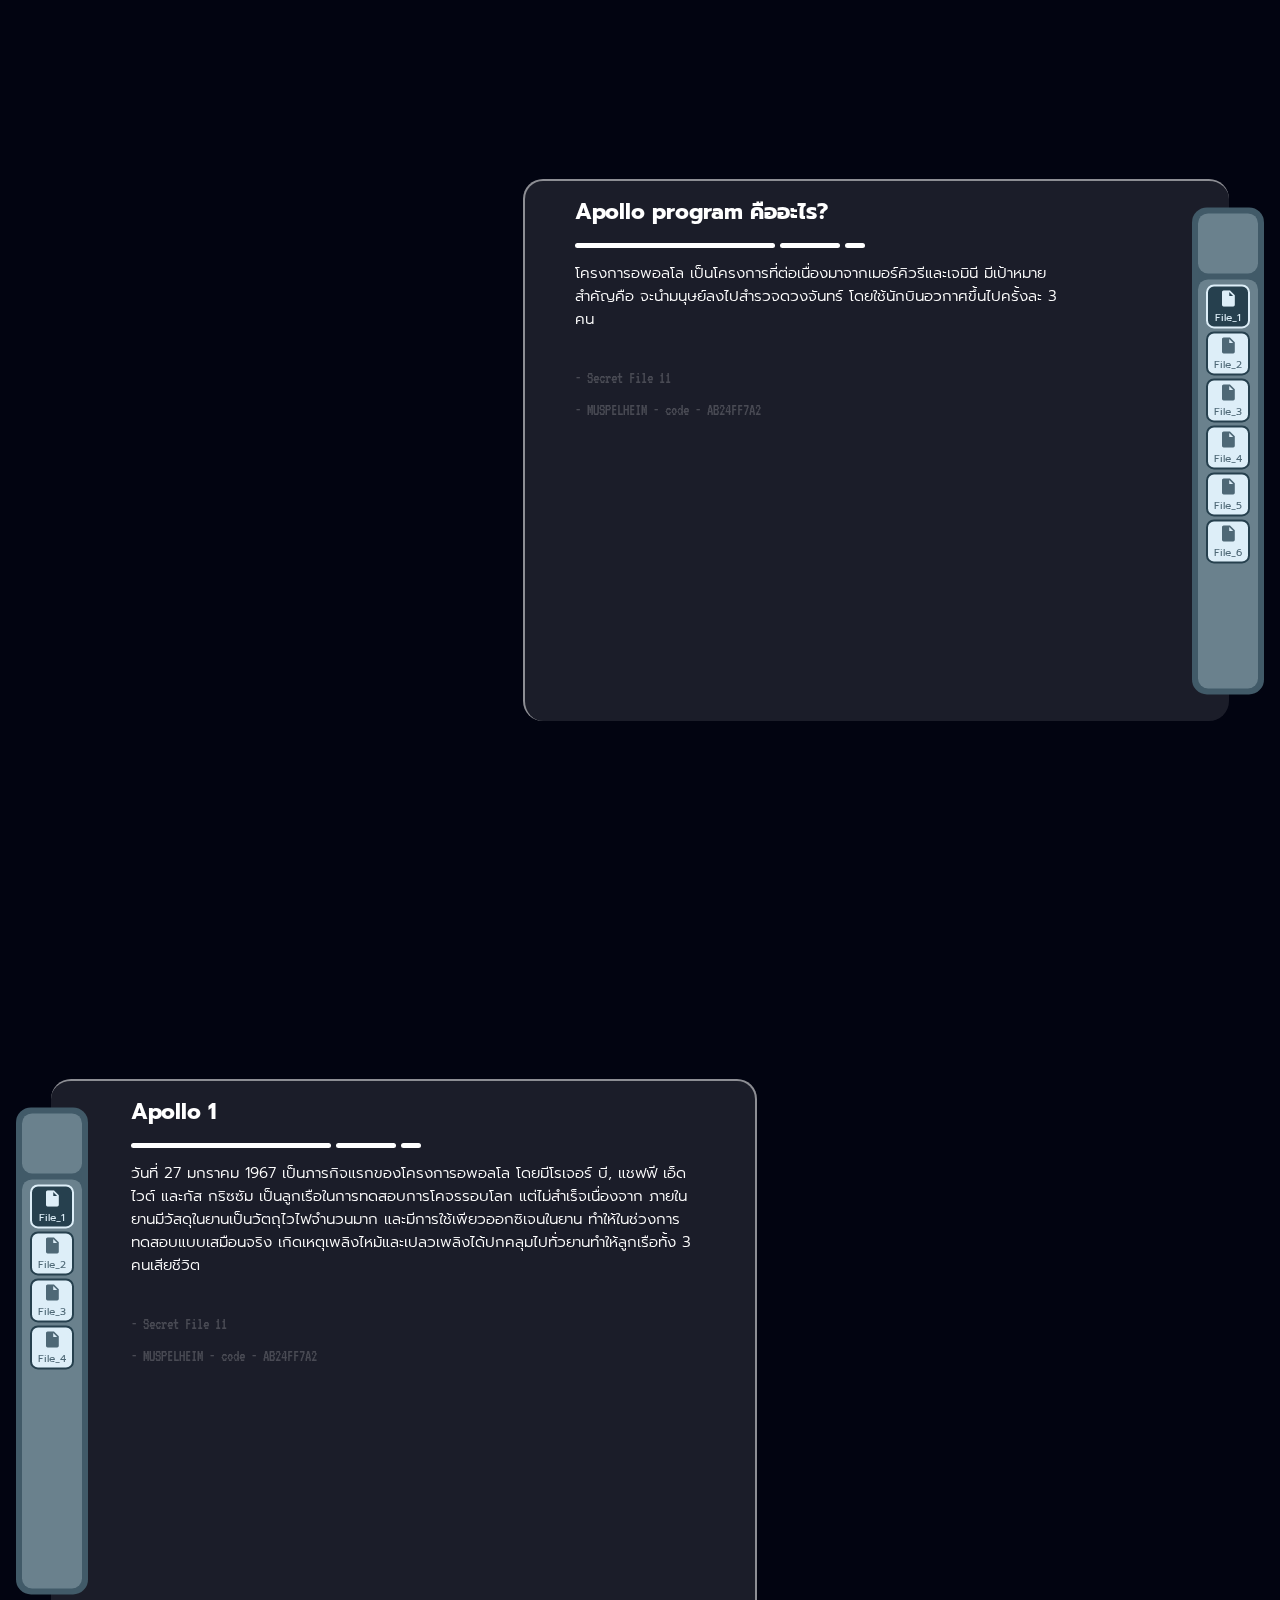
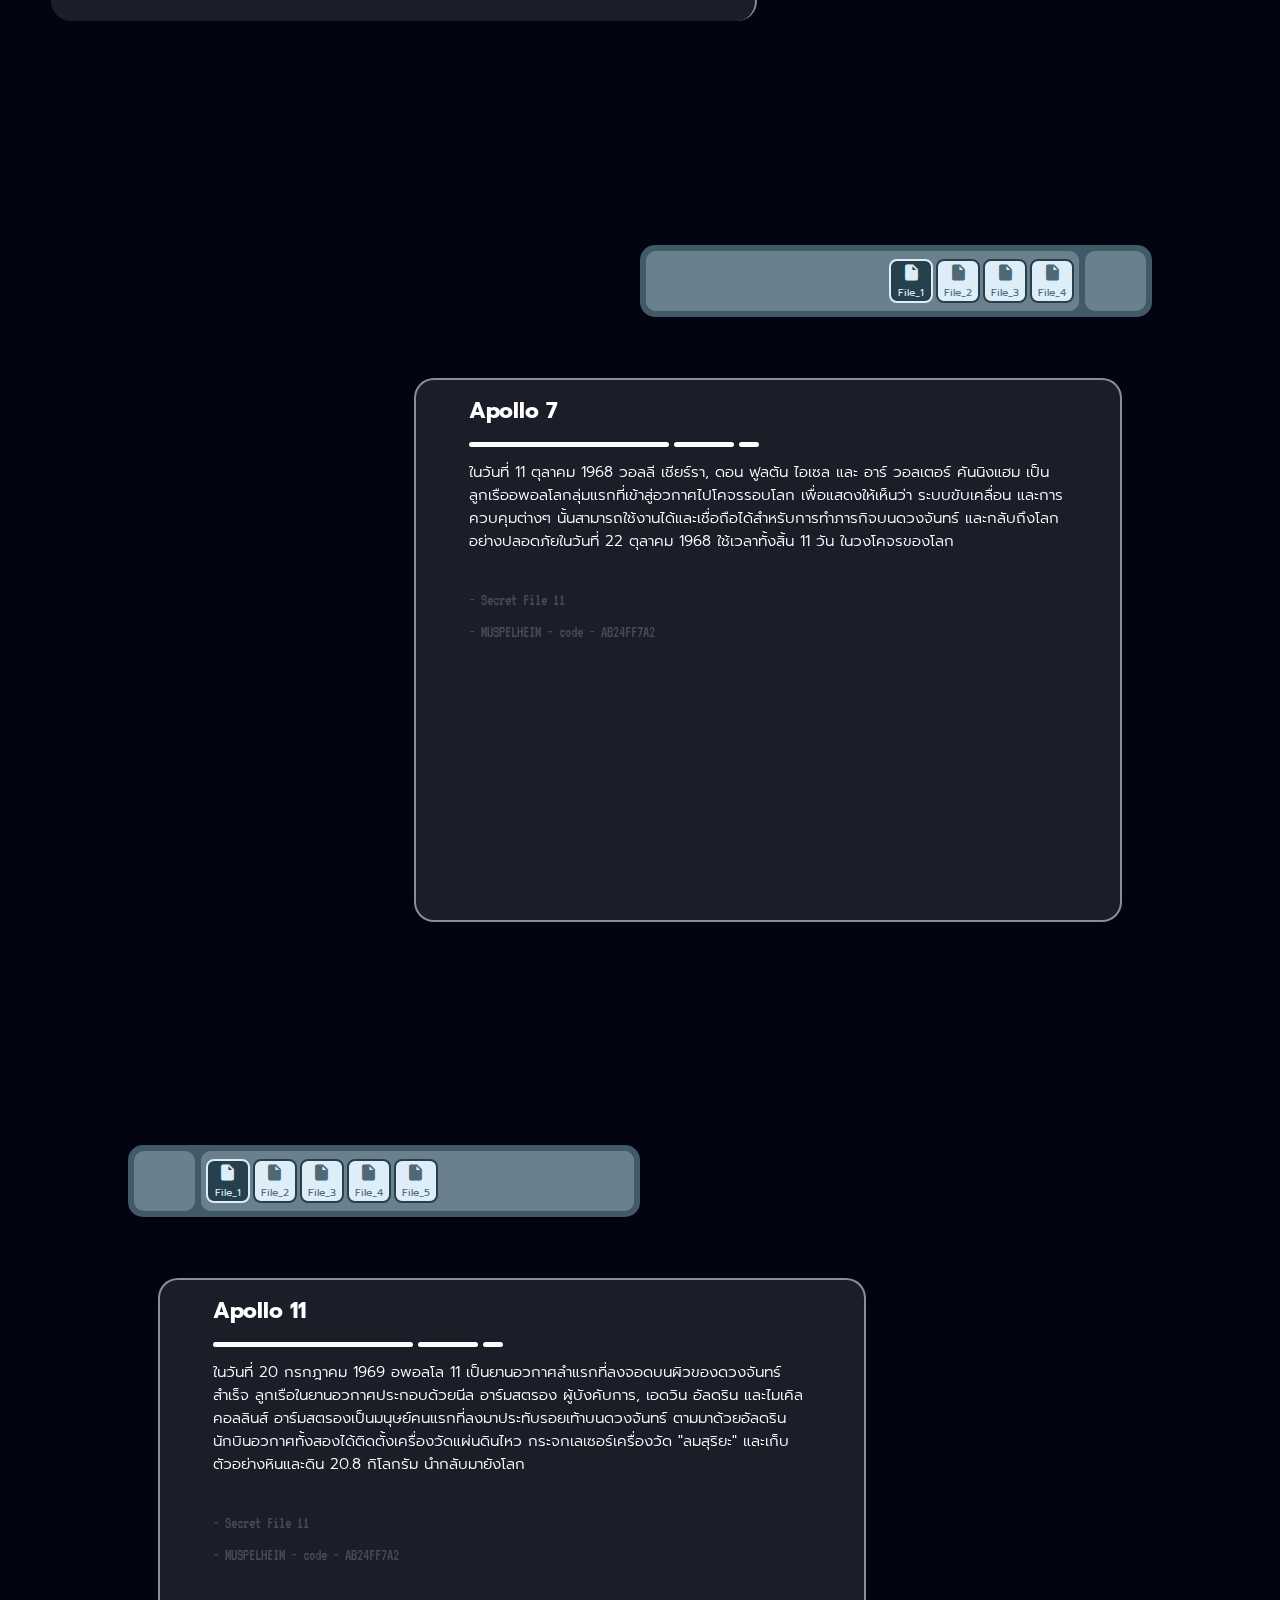
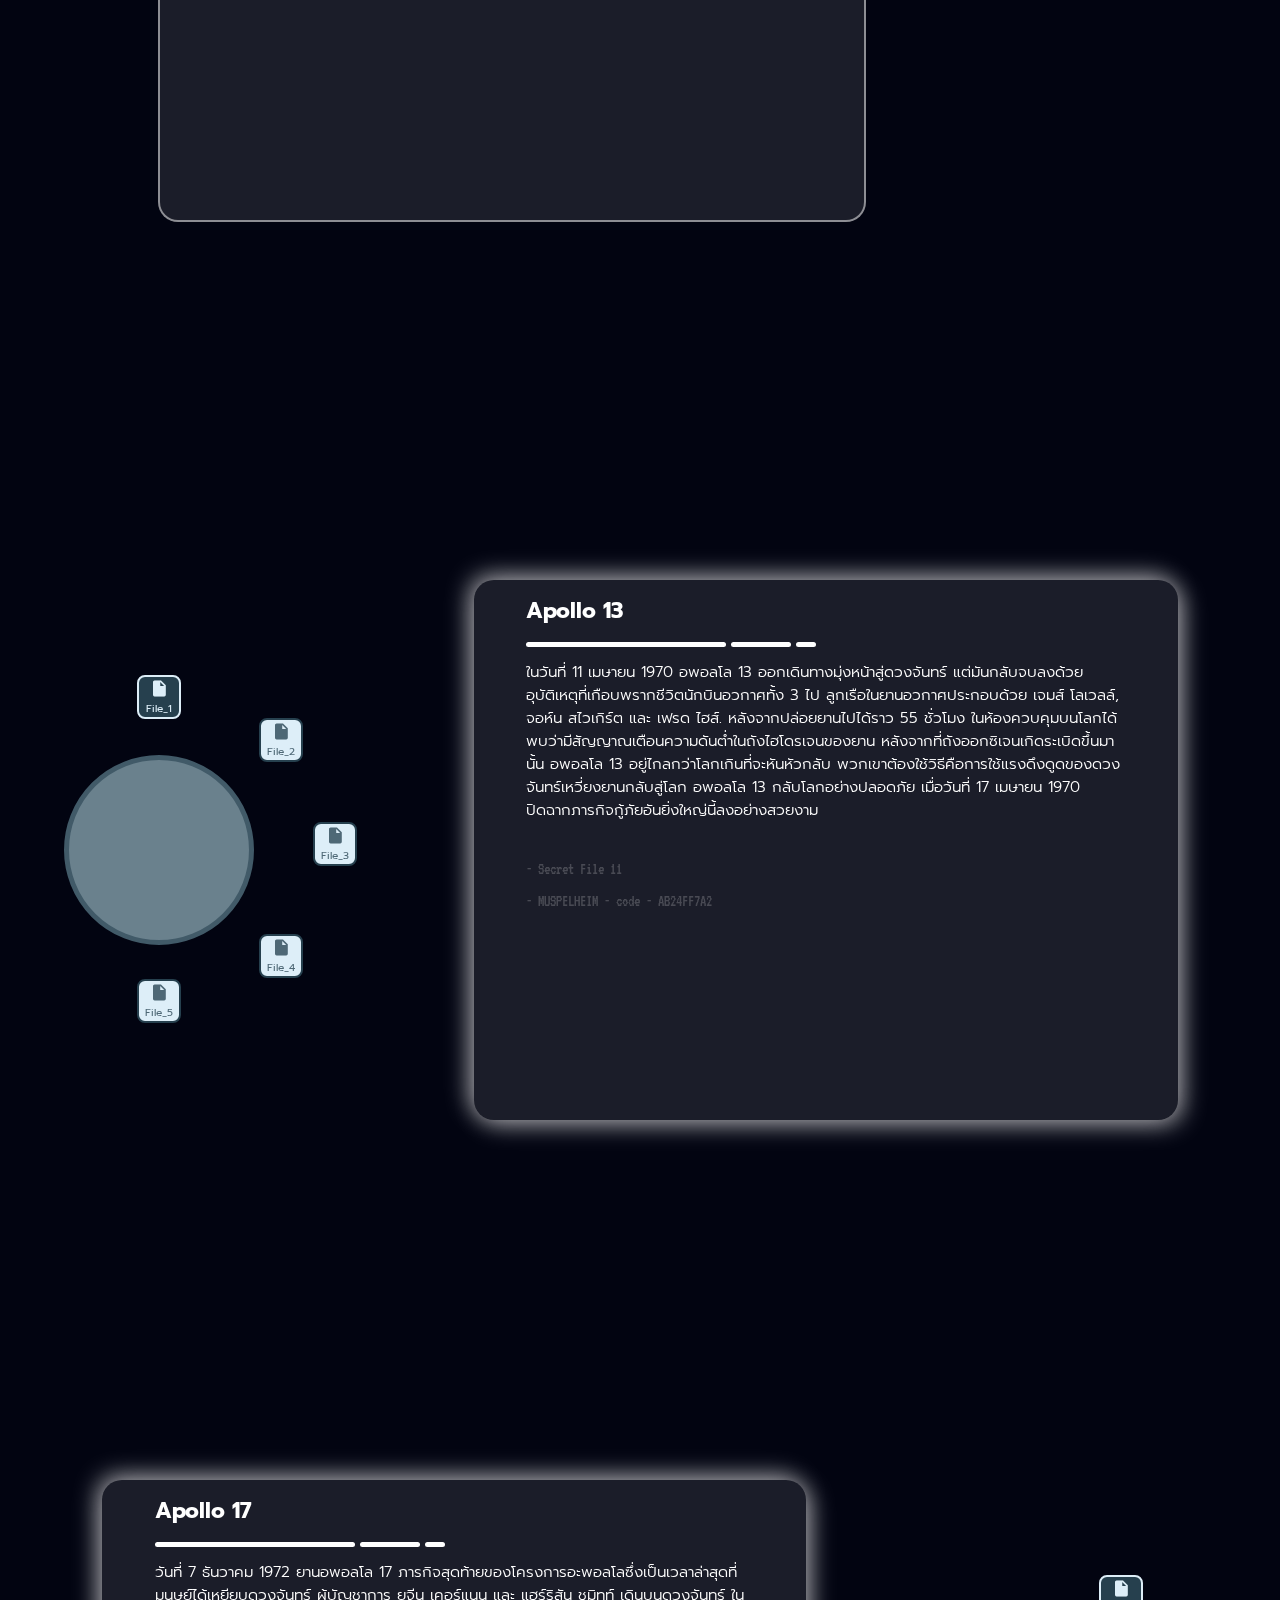
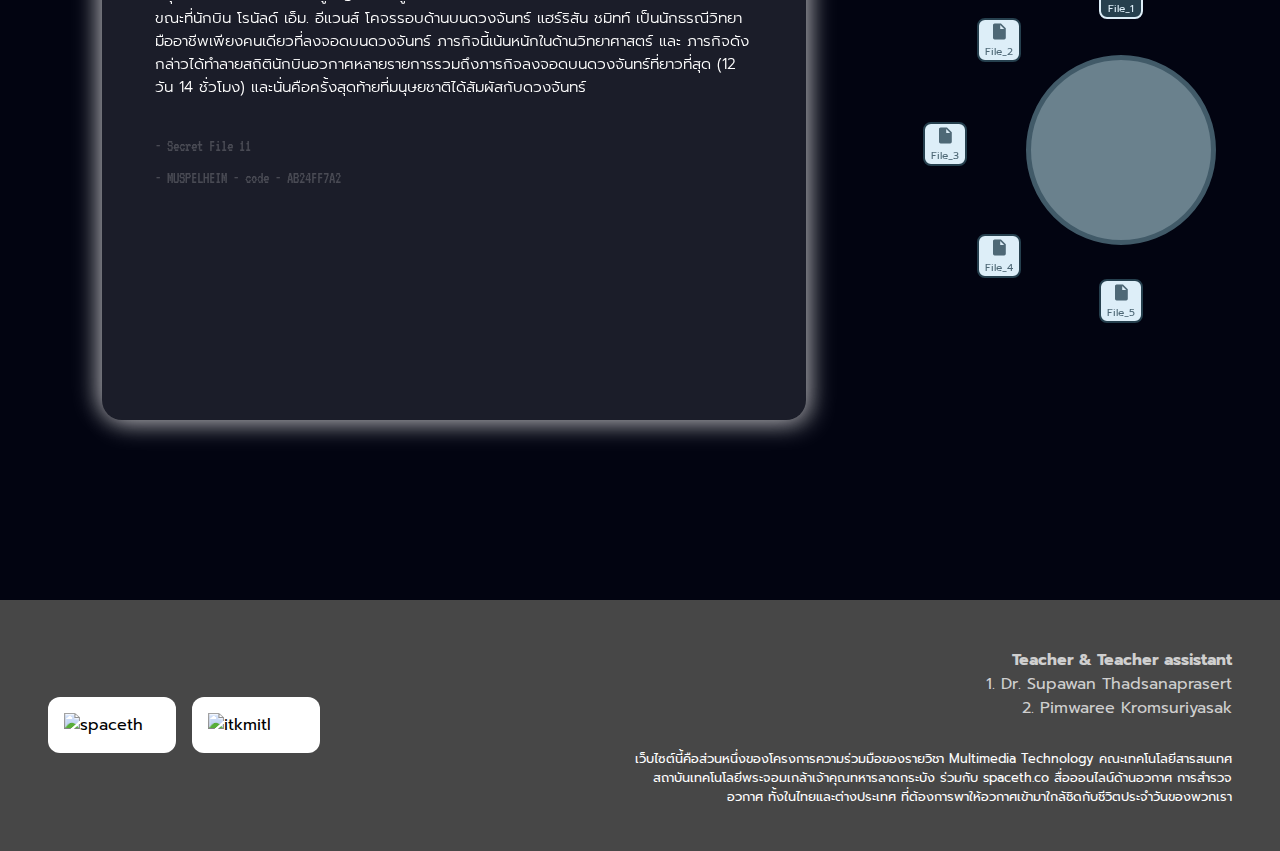
==== Landingfinal.html @ fe41fe2c "final-landing-commit" ====
<!DOCTYPE html>
<html lang="en">

<head>
  <meta charset="UTF-8">
  <meta http-equiv="X-UA-Compatible" content="IE=edge">
  <meta name="viewport" content="width=device-width, initial-scale=1.0">
  <title>Document</title>
  <link href='https://unpkg.com/boxicons@2.1.2/css/boxicons.min.css' rel='stylesheet'>
  <style>
    @import url('https://fonts.googleapis.com/css2?family=Dancing+Script&family=Poppins:wght@400;500;600&family=Prompt:wght@400;500&display=swap');
    @import url('https://fonts.googleapis.com/css2?family=Dancing+Script&family=Poppins:wght@400;500;600&family=Prompt:wght@400;500&family=VT323&display=swap');
    body{
      font-family: 'Prompt', sans-serif;
      margin: 0;
      padding: 0;
      box-sizing: border-box;
    }
    .landing-page{
      background-color: #020411;
      background-image: url('https://cdn.discordapp.com/attachments/440889636403937288/967466157537886338/star-dot.png');
      height: 100vh;
      position: relative;
      overflow: hidden;
      background-position: center;
      background-size: cover;
    }
    .landing-maininfo{
      position: absolute;
      height: 60%;
      width: 55%;
      background-color: rgba(255, 255, 255, .1);
      transform: translateY(-50%);
      border-radius: 20px;
      backdrop-filter: blur(10px);
      z-index: 2;
    }
    .landing-maininfo.design3{
      box-shadow: 5px 5px 25px rgba(255, 255, 255, .5),
      -5px -5px 25px rgba(255, 255, 255, .5);
      top: 50%;
    }
    .landing-maininfo.design3.right{
      left: 8%;
    }
    .landing-maininfo.design3.left{
      right: 8%;
    }
    #landing-page3 .landing-maininfo.right{
      top: 50%;
      left: 60%;
      transform: translate(-50%, -50%)
    }
    #landing-page4 .landing-maininfo.right{
      top: 50%;
      left: 40%;
      transform: translate(-50%, -50%)
    }
    .landing-maininfo-right{
      top: 50%;
      right: 4%;
      border-top: 2px solid rgba(255, 255, 255, .5);
      border-left: 2px solid rgba(255, 255, 255, .5);
    }
    .landing-maininfo-left{
      top: 50%;
      left: 4%;
      border-top: 2px solid rgba(255, 255, 255, .5);
      border-right: 2px solid rgba(255, 255, 255, .5);
    }
    .landing-maininfo.newdesign{
      border: 2px solid rgba(255, 255, 255, .5);;
    }
    .landing-content-container{
      color: #fff;
      position: relative;
      height: 100%;
    }
    #landing-page1 .landing-content-container-page{
      margin-right: 150px;
      margin-left: 50px;
    }
    #landing-page2 .landing-content-container-page{
      margin-right: 50px;
      margin-left: 80px;
    }
    .newdesign .landing-content-container-page, .design3 .landing-content-container-page{
      width: 85%;
      margin: 0 auto;
    }
    .landing-content-container-page{
      display: none;
    }
    .landing-content-container-page.active{
      display: block;
    }
    .landing-content-container-page2 h1, .landing-content-container-page3 h1, .landing-content-container-page4 h1, .landing-content-container-page5 h1, .landing-content-container-page6 h1{
      color: #E78021;
    }
    .landing-content-container-page2 .img1, .landing-content-container-page3 .img1, .landing-content-container-page4 .img1, .landing-content-container-page5 .img1, .landing-content-container-page6 .img1{
      width: 65%;
      height: auto;
      border-radius: 8px;
      border: 2px solid #DDEEF8;
    }
    .landing-content-container h1{
      font-size: 2rem;
    }
    .line-container{
      display: flex;
    }
    .line-container .line1{
      border-radius: 15px;
      margin-right: 5px;
      background-color: #fff;
      width: 200px;
      height: 5px;
    }
    .line-container .line2{
      border-radius: 15px;
      margin-right: 5px;
      background-color: #fff;
      width: 60px;
      height: 5px;
    }
    .line-container .line3{
      border-radius: 15px;
      margin-right: 5px;
      background-color: #fff;
      width: 20px;
      height: 5px;
    }
    .landing-content-container h2{
      font-size: 1rem;
      font-weight: 300;
    }
    .landing-secret{
      opacity: .2;
      margin-top: 40px;
      font-family: 'VT323', monospace;
    }
    .landing-content-button{
      position: absolute;
      display: flex;
      flex-direction: column;
      top: 50%;
      transform: translateY(-50%);
      height: 88%;
      border-radius: 15px;
      width: 60px;
      background: #415A68;
      padding: 6px;
      z-index: 2;
    }
    .landing-content-button-right{
      right: -5%;
    }
    .landing-content-button-left{
      left: -5%;
    }
    .landing-content-button-top{
      width: 100%;
      background-color: #6A818D;
      height: 70px;
      border-radius: 10px;
      margin-bottom: 10%;
      display: flex;
    }
    #page3 .landing-content-button-top{
      width: 7px;
      height: 70px;
    }
    .landing-content-button-buttom{
      width: 100%;
      height: 100%;
      border-radius: 10px;
      background-color: #6A818D;
      display: flex;
      flex-direction: column;
      align-items: center;
      overflow: scroll;
    }
    .landing-design2-but .landing-content-button-buttom{
      overflow: visible;
    }
    .landing-design2-but .landing-content-button-buttom{
      justify-content: flex-end;
    }
    .landing-design2-but .landing-content-button-buttom.left{
      justify-content: flex-start;
    }
    #landing-page3 .landing-content-button-buttom, #landing-page4 .landing-content-button-buttom{
      flex-direction: row;

    }
    .landing-content-button-buttom::-webkit-scrollbar{
      display: none;
    }
    .landing-content-button-buttom-info{
      line-height: 0;
      display: flex;
      align-items: center;
      justify-content: center;
      flex-direction: column;
      margin-top: 3px;
      width: 40px;
      height: 40px;
      background-color: #DDEEF8;
      border-radius: 8px;
      font-size: .65rem;
      color: #4E6876;
      cursor: pointer;
      border: 2px solid #26404E;
      user-select: none;
    }
    .landing-design2-but .landing-content-button-buttom-info{
      margin-top: 0;
      margin-right: 3px;
    }
    .landing-content-button-buttom-info.active{
      background-color: #26404E;
      color: #DDEEF8;
      border: 2px solid #DDEEF8;
    }
    .landing-content-button-buttom-info1{
      margin-top: 5px;
    }
    #landing-page3 .landing-design2-but .landing-content-button-buttom-info4{
      margin-top: 0;
      margin-right: 5px;
    }
    .landing-design2-but .landing-content-button-buttom-info1{
      margin-top: 0;
      margin-left: 5px;
    }
    .landing-content-button-buttom-info i{
      font-size: 1.2rem;
      margin-top: .3rem;
    }
    .landing-content-button-top-info{
      display: flex;
      align-items: center;
      justify-content: center;
    }
    .landing-content-button-top-info img{
      width: 100%;
      height: auto;
    }
    .landing-design2-butcon{
      display: flex;
      position: absolute;
      top: 5%;
      background-color: #415A68;
      padding: 6px;
      width: 500px;
      height: 60px;
      border-radius: 15px;
      z-index: 2;
    }
    .landing-design2-butcon.right{
      right: 10%;
    }
    .landing-design2-butcon.left{
      left: 10%;
    }
    .landing-design2-but{
      background-color: #6A818D;
      border-radius: 10px;
      width: 100%;
      height: 100%;
    }
    .landing-design2-but-logo{
      background-color: #6A818D;
      margin-left: 6px;
      width: 70px;
      height: 100%;
      border-radius: 10px;
    }
    .landing-design2-but-logo.left{
      margin-left: 0;
      margin-right: 6px;
    }
    .landing-design2-but-logo{
      display: flex;
      align-items: center;
      justify-content: center;
    }
    .landing-design2-but-logo img{
      width: 100%;
    }
    .design3 .landing-butcon{
      background-color: #6A818D;
      width: 180px;
      height: 180px;
      position: absolute;
      border-radius: 50%;
      border: 5px solid #415A68;
      top: 50%;
      transform: translateY(-50%);
      z-index: 2;
    }
    .design3.right .landing-butcon{
      right: 5%;
    }
    .design3.left .landing-butcon{
      left: 5%;
    }
    .landing-butcon img{
      width: 100%;
    }
    .landing-butcon .relative{
      position: relative;
      display: flex;
      align-items: center;
      justify-content: center;
      width: 100%;
      height: 100%;
    }
    .design3 .landing-content-button-buttom-info{
      position: absolute;
    }
    .design3.right .landing-content-button-buttom-info1{
      top: -50%;
      left: 50%;
      transform: translateX(-50%);
    }
    .design3.left .landing-content-button-buttom-info1{
      top: -50%;
      left: 50%;
      transform: translateX(-50%);
    }
    .design3.right .landing-content-button-buttom-info2{
      top: -25%;
      left: -30%;
    }
    .design3.left .landing-content-button-buttom-info2{
      top: -25%;
      right: -30%;
    }
    .design3.right .landing-content-button-buttom-info3{
      top: 45%;
      left: -60%;
      transform: translateY(-50%);
    }
    .design3.left .landing-content-button-buttom-info3{
      top: 45%;
      right: -60%;
      transform: translateY(-50%);
    }
    .design3.right .landing-content-button-buttom-info4{
      top: 95%;
      left: -30%;
    }
    .design3.left .landing-content-button-buttom-info4{
      top: 95%;
      right: -30%;
    }
    .design3.right .landing-content-button-buttom-info5{
      top: 120%;
      left: 50%;
      transform: translateX(-50%);
    }
    .design3.left .landing-content-button-buttom-info5{
      top: 120%;
      left: 50%;
      transform: translateX(-50%);
    }
    #landing #rocket {
      position: fixed;
      display: flex;
      justify-content: center;
      align-items: center;
      width: 100vw;
      height: 100vh;
      z-index: 1;
    }
    #landing #rocket img {
      --width: 20%;
      position: absolute;
      width: var(--width);
      object-fit: contain;
      transform: rotateZ(135deg);
      left: 10%;
    }
    #landing .landing-container .img{
      position: absolute;
    }
    #landing .earth1{
      width: 25%;
      bottom: 5%;
      right: -1%;
    }
    #landing .sun1{
      width: 25%;
      top: 5%;
      left: 5%;
    }
    #landing .orange1{
      bottom: -2%;
      right: 0;
      width: 20%;
    }
    #landing .orange2{
      width: 30%;
      left: -10%;
    }
    #landing .green1{
      width: 30%;
      bottom: 12%;
      left: -15%;
    }
    #landing .green2{
      width: 40%;
      bottom: 10%;
      right: -5%;
      z-index: 2;
    }
    #landing .purple1{
      width: 25%;
      top: 52%;
      left: 47%;
    }
    #landing .purple2{
      width: 35%;
      bottom: 5%;
      left: -10%;
    }
    #landing .red1{
      width: 50%;
      left: -5%;
    }
    #landing .starty1{
      width: 5%;
      bottom: 3%;
      right: 1%;
    }
    #landing .starty2{
      width: 8%;
      top: 13%;
      right: 15%;
    }
    #landing .starty3{
      width: 5%;
      bottom: 2%;
      left: 10%;
    }
    #landing .starty4{
      width: 7%;
      bottom: 4%;
      left: 40%;
    }
    #landing .startr1{
      width: 10%;
      bottom: 2%;
      right: 1%;
    }
    #landing .startr2{
      width: 10%;
      top: 5%;
      left: 20%;
    }

    #landing .moon1{
      width: 25%;
      bottom: 3%;
      right: 2%;
    }
    @media only screen and (max-width: 1440px){
      .landing-content-container h1{
        font-size: 1.35rem;
      }
      .landing-content-container h2{
        font-size: .95rem;
      }
    }

    .footer{
      padding: 2em 3em;
      background-color: #474747;
      display:flex;
      justify-content: space-between;
      align-items: center;
      position:relative;
      z-index: 100;
    }

    .footer div:nth-child(1){
      display:flex;
      align-items: center;
    }

    .footer div:nth-child(2){
      color:white;
      width:100%;
      margin:0 0 0 2em;
      display:flex;
      flex-direction:column;
      align-items: end;
    }

    .footer div:nth-child(1) img{
      border-radius: 12px;
    }

    .footer div:nth-child(1) img[alt="spaceth"]{
      width:6em;
      padding:1em;
      background-color:white;
    }

    .footer div:nth-child(1) img[alt="itkmitl"]{
      width:6em;
      margin:0 0 0 1em;
      background-color:white;
      padding:1em;

    }

    .footer div:nth-child(2) p:nth-child(1){
      color:rgb(207, 207, 207);
      text-align: right;
    }

    .footer div:nth-child(2) p:nth-child(2){
      max-width:600px;
      font-size: 0.8em;
      text-align: right;
    }

  </style>
</head>

<body onscroll="rotateRocket()" id="landing">
  <div id="rocket">
    <img id="rkImg" src="https://cdn.discordapp.com/attachments/872285420862459946/967418032152522802/unknown.png" alt="">
  </div>
  <div class="landing-container">
    <section class="landing-page" id="landing-page1">

      <img class="img sun1" src="https://media.discordapp.net/attachments/440889636403937288/967469910248800366/moon1.png?width=679&height=670" alt="">
      <img class="img orange1" src="https://cdn.discordapp.com/attachments/440889636403937288/967461358310416524/orange.png" alt="">
      <img class="img green1" src="https://cdn.discordapp.com/attachments/440889636403937288/967464431678292008/green.png" alt="">
      <div class="landing-maininfo landing-maininfo-right">
        <div class="landing-content-container">
          <div class="landing-content-container-page landing-content-container-page1 active">
            <h1>Apollo program คืออะไร?</h1>
            <div class="line-container">
            <div class="line1"></div>
            <div class="line2"></div>
            <div class="line3"></div>
            </div>
            <h2>โครงการอพอลโล เป็นโครงการที่ต่อเนื่องมาจากเมอร์คิวรีและเจมินี มีเป้าหมายสำคัญคือ จะนำมนุษย์ลงไปสำรวจดวงจันทร์ โดยใช้นักบินอวกาศขึ้นไปครั้งละ 3 คน
            </h2>
            <div class="landing-secret">
              <p>
                - Secret File 11
              </p>
              <p>- MUSPELHEIM - code - AB24FF7A2</p>
            </div>
          </div>

          <div class="landing-content-container-page landing-content-container-page2">
            <h1>1. lift off (S-IC)</h1>
            <div class="line-container">
              <div class="line1"></div>
              <div class="line2"></div>
              <div class="line3"></div>
            </div>
            <h2>ขั้นตอนที่หนึ่ง - เครื่องยนต์เผาผลาญเชื้อเพลิงน้ำมันเพื่อให้ลอยสู่กลางอากาศ
            </h2>
            
          </div>

          <div class="landing-content-container-page landing-content-container-page3">
            <h1>2. Second stage (S-II)</h1>
            <div class="line-container">
              <div class="line1"></div>
              <div class="line2"></div>
              <div class="line3"></div>
            </div>
            <h2>ขั้นตอนที่สอง - ปล่อยเครื่องยนต์ส่วนแรกออกเพื่อส่ง Apollo ผ่านขึ้นไปเหนือชั้นบรรยากาศ
            </h2>
            
          </div>

          <div class="landing-content-container-page landing-content-container-page4">
            <h1>3. Beyond Earth (S-IVB)</h1>
            <div class="line-container">
              <div class="line1"></div>
              <div class="line2"></div>
              <div class="line3"></div>
            </div>
            <h2>ขั้นตอนที่สาม - ขับยานอวกาศออกจากโลกไปยังดวงจันทร์
            </h2>
            
          </div>

          <div class="landing-content-container-page landing-content-container-page5">
            <h1>4. Apollo</h1>
            <div class="line-container">
              <div class="line1"></div>
              <div class="line2"></div>
              <div class="line3"></div>
            </div>
            <h2>นักบินอวกาศทั้งสามนั่งในห้องบังคับการ ซึ่งประกอบด้วยเครื่องยนต์ ถังเชื้อเพลิง และเซลล์เชื้อเพลิง
            </h2>
            
          </div>

          <div class="landing-content-container-page landing-content-container-page6">
            <h1>5.The Lunar Module</h1>
            <div class="line-container">
              <div class="line1"></div>
              <div class="line2"></div>
              <div class="line3"></div>
            </div>
            <h2>ยานสำหรับลงจอดบนดวงจันทร์ติดกับ Apollo
            </h2>
            
          </div>

        </div>
        <div class="landing-content-button landing-content-button-right">
          <div class="landing-content-button-top">
            <div class="landing-content-button-top-info">
              <img src="https://cdn.discordapp.com/attachments/900936803484315659/967089882591821874/0e2a2d53951f3b42.png" alt="">
            </div>
          </div>

          <div class="landing-content-button-buttom">
            <div class="landing-content-button-buttom-info active landing-content-button-buttom-info1">
              <i class='bx bxs-file-blank'></i>
              <p>File_1</p>
            </div>
            <div class="landing-content-button-buttom-info landing-content-button-buttom-info2">
              <i class='bx bxs-file-blank'></i>
              <p>File_2</p>
            </div>
            <div class="landing-content-button-buttom-info landing-content-button-buttom-info3">
              <i class='bx bxs-file-blank' ></i>
              <p>File_3</p>
            </div>
            <div class="landing-content-button-buttom-info landing-content-button-buttom-info4">
              <i class='bx bxs-file-blank' ></i>
              <p>File_4</p>
            </div>
            <div class="landing-content-button-buttom-info landing-content-button-buttom-info5">
              <i class='bx bxs-file-blank' ></i>
              <p>File_5</p>
            </div>
            <div class="landing-content-button-buttom-info landing-content-button-buttom-info6">
              <i class='bx bxs-file-blank' ></i>
              <p>File_6</p>
            </div>
          </div>
        </div>
      </div>
    </section>
    <section class="landing-page" id="landing-page2">
      <img class="img purple1" src="https://cdn.discordapp.com/attachments/440889636403937288/967469826501115924/purple.png" alt="">
      <div class="landing-maininfo landing-maininfo-left">
        <div class="landing-content-container">
          <div class="landing-content-container-page landing-content-container-page1 active">
            <h1>Apollo 1</h1>
            <div class="line-container">
            <div class="line1"></div>
            <div class="line2"></div>
            <div class="line3"></div>
            </div>
            <h2>วันที่ 27 มกราคม 1967 เป็นภารกิจแรกของโครงการอพอลโล โดยมีโรเจอร์ บี, แชฟฟี เอ็ด ไวต์ และกัส กริซซัม เป็นลูกเรือในการทดสอบการโคจรรอบโลก แต่ไม่สำเร็จเนื่องจาก ภายในยานมีวัสดุในยานเป็นวัตถุไวไฟจำนวนมาก และมีการใช้เพียวออกซิเจนในยาน ทำให้ในช่วงการทดสอบแบบเสมือนจริง เกิดเหตุเพลิงไหม้และเปลวเพลิงได้ปกคลุมไปทั่วยานทำให้ลูกเรือทั้ง 3 คนเสียชีวิต
            </h2>
            <div class="landing-secret">
              <p>
                - Secret File 11
              </p>
              <p>- MUSPELHEIM - code - AB24FF7A2</p>
            </div>
          </div>

          <div class="landing-content-container-page landing-content-container-page2">
            <h1>กลิ่นเปรี้ยวในยาน</h1>
            <div class="line-container">
              <div class="line1"></div>
              <div class="line2"></div>
              <div class="line3"></div>
            </div>
            <h2>กลิ่นเปรี้ยวในยาน 
              ในวันทดสอบพลังงานภายในยานหลังทำการเชื่อมต่อกับหัวจ่ายออกซิเจน มีการพบว่ามีกลิ่นแปลกๆ เกิดขึ้นจนต้องเก็บตัวอย่างไปตรวจสอบ แต่ก็ไม่พบที่มาของกลิ่นและจากการหารือกันก็ตัดสินใจทดสอบต่อไป แม้จะไม่ทราบที่มาของกลิ่นก็ตาม ซึ่งภายหลังได้พบว่ากลิ่นนั้นไม่ได้ส่งผลต่อการทดสอบพลังงาน
            </h2>
            <!-- <img class="img1" src="https://cdn.discordapp.com/attachments/871763361719808060/966317233640980540/unknown.png" alt=""> -->
          </div>

          <div class="landing-content-container-page landing-content-container-page3">
            <h1>การสื่อสารที่ผิดพลาดในยาน</h1>
            <div class="line-container">
              <div class="line1"></div>
              <div class="line2"></div>
              <div class="line3"></div>
            </div>
            <h2>เกิดปัญหาในการสื่อสารทำให้ขาดการติดต่อระหว่างผู้บังคับบัญชากริสซัมและห้องควบคุม
            </h2>
            <!-- <img class="img1" src="https://cdn.discordapp.com/attachments/871763361719808060/966322040195911680/unknown.png" alt=""> -->
          </div>

          <div class="landing-content-container-page landing-content-container-page4">
            <h1>การกู้ภัยลูกเรือจากเหตุเพลิงไหม้</h1>
            <div class="line-container">
              <div class="line1"></div>
              <div class="line2"></div>
              <div class="line3"></div>
            </div>
            <h2>ในแผนการกู้ภัยฉุกเฉินที่ทาง NASA วางไว้ พวกเขาต้องใช้เวลาเพียง 90 วินาทีในการกู้แต่ในการปฏิบัติจริง ๆ พวกเขาต้องใช้เวลาถึง 13 นาที เนื่องจากทีมกู้ภัยและทีมดับเพลิงต้องใช้เวลาในการเดินทางนานถึง 8 นาที และเวลาในการกู้อีก 5 นาที ส่งผลให้ลูกเรือทั้งสามเสียชีวิตลง
            </h2>
            <!-- <img class="img1" src="https://cdn.discordapp.com/attachments/871763361719808060/966973794281455656/unknown.png" alt=""> -->
          </div>

          <div class="landing-content-container-page landing-content-container-page5">
            <h1>4. Apollo</h1>
            <div class="line-container">
              <div class="line1"></div>
              <div class="line2"></div>
              <div class="line3"></div>
            </div>
            <h2>นักบินอวกาศทั้งสามนั่งในห้องบังคับการ ซึ่งประกอบด้วยเครื่องยนต์ ถังเชื้อเพลิง และเซลล์เชื้อเพลิง
            </h2>
            <img class="img1" src="https://cdn.discordapp.com/attachments/871763361719808060/966978740410286090/unknown.png" alt="">
          </div>

          <div class="landing-content-container-page landing-content-container-page6">
            <h1>5.The Lunar Module</h1>
            <div class="line-container">
              <div class="line1"></div>
              <div class="line2"></div>
              <div class="line3"></div>
            </div>
            <h2>ยานสำหรับลงจอดบนดวงจันทร์ติดกับ Apollo
            </h2>
            <img class="img1" src="https://cdn.discordapp.com/attachments/871763361719808060/966980163738943518/unknown.png" alt="">
          </div>

        </div>
        <div class="landing-content-button landing-content-button-left">
          <div class="landing-content-button-top">
            <div class="landing-content-button-top-info">
              <img src="https://cdn.discordapp.com/attachments/956563259723505664/972094833424494612/apollo1.png" alt="">
            </div>
          </div>

          <div class="landing-content-button-buttom">
            <div class="landing-content-button-buttom-info active landing-content-button-buttom-info1">
              <i class='bx bxs-file-blank'></i>
              <p>File_1</p>
            </div>
            <div class="landing-content-button-buttom-info landing-content-button-buttom-info2">
              <i class='bx bxs-file-blank'></i>
              <p>File_2</p>
            </div>
            <div class="landing-content-button-buttom-info landing-content-button-buttom-info3">
              <i class='bx bxs-file-blank' ></i>
              <p>File_3</p>
            </div>
            <div class="landing-content-button-buttom-info landing-content-button-buttom-info4">
              <i class='bx bxs-file-blank' ></i>
              <p>File_4</p>
            </div>
          </div>
          </div>
        </div>
    </section>
    <section class="landing-page" id="landing-page3">
      <img class="img orange2" src="https://cdn.discordapp.com/attachments/440889636403937288/967461358310416524/orange.png" alt="">
      <img class="img green2" src="https://cdn.discordapp.com/attachments/440889636403937288/967464431678292008/green.png" alt="">
      <div class="landing-maininfo right newdesign">
        <div class="landing-content-container">
          <div class="landing-content-container-page landing-content-container-page1 active">
            <h1>Apollo 7</h1>
            <div class="line-container">
            <div class="line1"></div>
            <div class="line2"></div>
            <div class="line3"></div>
            </div>
            <h2>ในวันที่ 11 ตุลาคม 1968 วอลลี เชียร์รา, ดอน ฟูลตัน ไอเซล และ อาร์ วอลเตอร์ คันนิงแฮม เป็นลูกเรืออพอลโลกลุ่มแรกที่เข้าสู่อวกาศไปโคจรรอบโลก เพื่อแสดงให้เห็นว่า ระบบขับเคลื่อน และการควบคุมต่างๆ นั้นสามารถใช้งานได้และเชื่อถือได้สำหรับการทำภารกิจบนดวงจันทร์ และกลับถึงโลกอย่างปลอดภัยในวันที่ 22 ตุลาคม 1968 ใช้เวลาทั้งสิ้น 11 วัน ในวงโคจรของโลก
            </h2>
            <div class="landing-secret">
              <p>
                - Secret File 11
              </p>
              <p>- MUSPELHEIM - code - AB24FF7A2</p>
            </div>
          </div>

          <div class="landing-content-container-page landing-content-container-page2">
            <h1>จุดลงจอดที่แตกต่าง</h1>
            <div class="line-container">
            <div class="line1"></div>
            <div class="line2"></div>
            <div class="line3"></div>
            </div>
            <h2>อพอลโล่ 7 ได้ลงจอดที่มหาสมุทรฝั่งแอสแลนติกใกล้สามเหลี่ยมเมอร์บิวดาร์ ซึ่งอพอลโล่อื่นๆได้มีการลงจอดที่มหาสมุทรแปซิฟิก
            </h2>
          </div>

          <div class="landing-content-container-page landing-content-container-page3">
            <h1>หวัดธรรมดาที่ไม่ธรรมดา</h1>
            <div class="line-container">
            <div class="line1"></div>
            <div class="line2"></div>
            <div class="line3"></div>
            </div>
            <h2>มีรายงานลูกเรือบนยานมีอาการป่วยเป็นไข้หวัดในอวกาศ ซึ่งปัญหานั้นกลายเป็นเรื่องร้ายแรงเนื่องจากมีน้ำมูกสะสมในจมูก และไม่สามารถระบายออกได้ อีกทั้งการสั่งน้ำมูกใส่ทิชชู่อย่างแรงจะส่งผลให้แก้วหูเจ็บปวดอย่างหนักอีกด้วย

            </h2>
          </div>

          <div class="landing-content-container-page landing-content-container-page4">
            <h1>ไม่ไหวต้องขอขัด(คำสั่ง)</h1>
            <div class="line-container">
            <div class="line1"></div>
            <div class="line2"></div>
            <div class="line3"></div>
            </div>
            <h2>ระหว่างทางกลับโลก เนื่องจากที่นักบินอวกาศมีปัญหาเรื่องมีน้ำมูก พวกเขาจึงตัดสินใจที่จะถอดหมวกนักบินอวกาศ แต่ทาง NASA นั้นไม่อนุญาตเพราะอาจจะทำให้ได้รับบาดเจ็บระหว่างการลงจอด ซึ่งเหล่านักบินก็ตัดสินใจที่จะขัดคำสั่ง โชคดีที่ไม่มีอุบัติเหตุร้ายแรงเกิดขึ้นระหว่างลงจอด
            </h2>
          </div>

        </div>
      </div>
      <div class="landing-design2-butcon right">
        <div class="landing-design2-but">
          <div class="landing-content-button-buttom">
            <div class="landing-content-button-buttom-info active landing-content-button-buttom-info1">
              <i class='bx bxs-file-blank'></i>
              <p>File_1</p>
            </div>
            <div class="landing-content-button-buttom-info landing-content-button-buttom-info2">
              <i class='bx bxs-file-blank'></i>
              <p>File_2</p>
            </div>
            <div class="landing-content-button-buttom-info landing-content-button-buttom-info3">
              <i class='bx bxs-file-blank' ></i>
              <p>File_3</p>
            </div>
            <div class="landing-content-button-buttom-info landing-content-button-buttom-info4">
              <i class='bx bxs-file-blank' ></i>
              <p>File_4</p>
            </div>
          </div>
        </div>
        <div class="landing-design2-but-logo">
          <img src="https://cdn.discordapp.com/attachments/956563259723505664/972095415270907935/apollo_7.png" alt="">
        </div>
      </div>
    </section>
    <section class="landing-page" id="landing-page4">
      <img class="img red1" src="https://cdn.discordapp.com/attachments/440889636403937288/967469888140636200/red.png" alt="">
      <img class="img starty1" src="https://cdn.discordapp.com/attachments/440889636403937288/967469702131621928/Wink1.png" alt="">
      <img class="img startr1" src="https://cdn.discordapp.com/attachments/440889636403937288/967469722729873458/Wink2.png" alt="">
      <div class="landing-maininfo right newdesign">
        <div class="landing-content-container">
          <div class="landing-content-container-page landing-content-container-page1 active">
            <h1>Apollo 11</h1>
            <div class="line-container">
            <div class="line1"></div>
            <div class="line2"></div>
            <div class="line3"></div>
            </div>
            <h2>ในวันที่ 20 กรกฎาคม 1969 อพอลโล 11 เป็นยานอวกาศลำแรกที่ลงจอดบนผิวของดวงจันทร์สำเร็จ ลูกเรือในยานอวกาศประกอบด้วยนีล อาร์มสตรอง ผู้บังคับการ, เอดวิน อัลดริน และไมเคิล คอลลินส์ อาร์มสตรองเป็นมนุษย์คนแรกที่ลงมาประทับรอยเท้าบนดวงจันทร์ ตามมาด้วยอัลดริน นักบินอวกาศทั้งสองได้ติดตั้งเครื่องวัดแผ่นดินไหว กระจกเลเซอร์เครื่องวัด "ลมสุริยะ" และเก็บตัวอย่างหินและดิน 20.8 กิโลกรัม นำกลับมายังโลก
            </h2>
            <div class="landing-secret">
              <p>
                - Secret File 11
              </p>
              <p>- MUSPELHEIM - code - AB24FF7A2</p>
            </div>
          </div>

          <div class="landing-content-container-page landing-content-container-page2">
            <h1>นานแค่ไหน?? จนกว่าจะออกจากดวงจันทร์</h1>
            <div class="line-container">
            <div class="line1"></div>
            <div class="line2"></div>
            <div class="line3"></div>
            </div>
            <h2>Apollo 11 อยู่บนดวงจันทร์นานกว่า 21 ชั่วโมง  36 นาที หากนับตั้งแต่ออกเดินทางจนกลับถึงโลก เป็นเวลา 195 ชั่วโมง 18 นาที 35 วินาที

            </h2>
          </div>

          <div class="landing-content-container-page landing-content-container-page3">
            <h1>รอยเท้าบนดวงจันทร์</h1>
            <div class="line-container">
            <div class="line1"></div>
            <div class="line2"></div>
            <div class="line3"></div>
            </div>
            <h2>ความเหนียวแน่นของดินบนดวงจันทร์แสดงให้เห็นในเชิงคุณภาพในรอยรองเท้าบู๊ตที่ชัดเจนซึ่งทิ้งไว้บนดวงจันทร์โดยนักบินอวกาศชาวอเมริกัน เอ็ดวิน อัลดริน ระหว่างภารกิจอะพอลโล 11 ในเดือนกรกฎาคม พ.ศ. 2512 อัลดรินถ่ายภาพดังกล่าวซึ่งเป็นส่วนหนึ่งของการศึกษาธรรมชาติของดิน ภาพนี้ได้กลายเป็นสัญลักษณ์ของการไปเยือนดาวดวงอื่นครั้งแรกของมนุษย์

            </h2>
          </div>

          <div class="landing-content-container-page landing-content-container-page4">
            <h1>ภารกิจได้เกือบจบลงด้วยโศกนาฏกรรม</h1>
            <div class="line-container">
            <div class="line1"></div>
            <div class="line2"></div>
            <div class="line3"></div>
            </div>
            <h2>ภารกิจอะพอลโล 11 เกือบจบลงด้วยโศกนาฏกรรม เพราะลูกเรือคนหนึ่งเผลอทำให้เบรกเกอร์ในยานลูนาร์โมดูลแตกเสียหาย ซึ่งหากเบรกเกอร์ตัวนี้ไม่ทำงาน ยานก็จะกลับขึ้นไปหายานบริการไม่ได้ นักบินก็จะต้องติดอยู่บนดวงจันทร์ แต่ปัญหานี้ได้รับการแก้ไขโดยนีล อาร์มสตรอง ที่ใช้ปากกาเสียบเข้าไปในเบรกเกอร์แทน
            </h2>
          </div>

          <div class="landing-content-container-page landing-content-container-page5">
            <h1>เมื่อถึงดวงจันทร์ต้องหลับในยาน 5 ชั่วโมง</h1>
            <div class="line-container">
            <div class="line1"></div>
            <div class="line2"></div>
            <div class="line3"></div>
            </div>
            <h2> เมื่อยานลูนาร์โมดูลลงจอดบนดวงจันทร์ ตามตารางของภารกิจ นักบินทั้งสองคนคือ นีล อาร์มสตรอง และ บัซ อัลดริน ต้องหลับในยานเป็นเวลา 5 ชั่วโมงก่อนจึงค่อยออกจากยาน แต่ทั้งสองตื่นเต้นเกินจนไม่สามารถหลับลง จึงขออนุญาตศูนย์ควบคุมภารกิจว่าขอออกมาก่อน ซึ่งก็ได้รับอนุญาต นีล อาร์มสตรอง จึงได้ออกจากยานเร็วกว่ากำหนด 5 ชั่วโมง
            </h2>
          </div>

        </div>
      </div>
      <div class="landing-design2-butcon left">
        <div class="landing-design2-but-logo left">
          <img src="https://cdn.discordapp.com/attachments/956563259723505664/972096997102342154/apollo_11.png" alt="">
        </div>
        <div class="landing-design2-but">
          <div class="landing-content-button-buttom left">
            <div class="landing-content-button-buttom-info active landing-content-button-buttom-info1 left">
              <i class='bx bxs-file-blank'></i>
              <p>File_1</p>
            </div>
            <div class="landing-content-button-buttom-info landing-content-button-buttom-info2">
              <i class='bx bxs-file-blank'></i>
              <p>File_2</p>
            </div>
            <div class="landing-content-button-buttom-info landing-content-button-buttom-info3">
              <i class='bx bxs-file-blank' ></i>
              <p>File_3</p>
            </div>
            <div class="landing-content-button-buttom-info landing-content-button-buttom-info4">
              <i class='bx bxs-file-blank' ></i>
              <p>File_4</p>
            </div>
            <div class="landing-content-button-buttom-info landing-content-button-buttom-info5">
              <i class='bx bxs-file-blank' ></i>
              <p>File_5</p>
            </div>
          </div>
        </div>

      </div>
    </section>
    <section class="landing-page design3 left" id="landing-page5">
      <img class="img purple2" src="https://cdn.discordapp.com/attachments/440889636403937288/967469826501115924/purple.png" alt="">
      <img class="img starty2" src="https://cdn.discordapp.com/attachments/440889636403937288/967469702131621928/Wink1.png" alt="">
      <div class="landing-maininfo left design3">
        <div class="landing-content-container">
          <div class="landing-content-container-page landing-content-container-page1 active">
            <h1>Apollo 13</h1>
            <div class="line-container">
            <div class="line1"></div>
            <div class="line2"></div>
            <div class="line3"></div>
            </div>
            <h2>ในวันที่ 11 เมษายน 1970 อพอลโล 13 ออกเดินทางมุ่งหน้าสู่ดวงจันทร์ แต่มันกลับจบลงด้วยอุบัติเหตุที่เกือบพรากชีวิตนักบินอวกาศทั้ง 3 ไป  ลูกเรือในยานอวกาศประกอบด้วย เจมส์ โลเวลล์, จอห์น สไวเกิร์ต และ เฟรด ไฮส์. หลังจากปล่อยยานไปได้ราว 55 ชั่วโมง ในห้องควบคุมบนโลกได้พบว่ามีสัญญาณเตือนความดันต่ำในถังไฮโดรเจนของยาน หลังจากที่ถังออกซิเจนเกิดระเบิดขึ้นมานั้น อพอลโล 13 อยู่ไกลกว่าโลกเกินที่จะหันหัวกลับ พวกเขาต้องใช้วิธีคือการใช้แรงดึงดูดของดวงจันทร์เหวี่ยงยานกลับสู่โลก อพอลโล 13 กลับโลกอย่างปลอดภัย เมื่อวันที่ 17 เมษายน 1970 ปิดฉากภารกิจกู้ภัยอันยิ่งใหญ่นี้ลงอย่างสวยงาม
            </h2>
            <div class="landing-secret">
              <p>
                - Secret File 11
              </p>
              <p>- MUSPELHEIM - code - AB24FF7A2</p>
            </div>
          </div>

          <div class="landing-content-container-page landing-content-container-page2">
            <h1>เรื่องราวที่หลายคนอาจไม่ค่อยรู้</h1>
            <div class="line-container">
            <div class="line1"></div>
            <div class="line2"></div>
            <div class="line3"></div>
            </div>
            <h2>เมื่อกลับมาถึงโลกแล้วนั้น Fred Haise นักบินยานลงดวงจันทร์ ติดเชื้อในกระเพาะปัสสาวะ

            </h2>
          </div>

          <div class="landing-content-container-page landing-content-container-page3">
            <h1>เครื่องขัดข้อง</h1>
            <div class="line-container">
            <div class="line1"></div>
            <div class="line2"></div>
            <div class="line3"></div>
            </div>
            <h2>พวกเขาจะต้องเปิดระบบบนยานควบคุมขึ้นมาใหม่ก่อนจะกลับถึงโลก ซึ่งเป็นสิ่งที่ไม่เคยถูกทดสอบมาก่อนระหว่างภารกิจ และก็ไม่มีใครสามารถรับประกันว่าจะสำเร็จหรือไม่อีกด้วย

            </h2>
          </div>

          <div class="landing-content-container-page landing-content-container-page4">
            <h1>ความผิดพลาดที่ไม่ใช่ตัวเลือก</h1>
            <div class="line-container">
            <div class="line1"></div>
            <div class="line2"></div>
            <div class="line3"></div>
            </div>
            <h2>หลังจากแยกตัวออกจากยานบริการ นี่เป็นครั้งแรกที่ลูกเรือได้เห็นความเสียหายที่เกิดขึ้นกับยานแบบเต็มๆ โดยแผงด้านข้างทั้งแผงได้ระเบิดออกมาเลย ซึ่งทำให้เกิดความกังวลขึ้นมาว่าแผ่นกันความร้อนของยานอาจมีความเสียหายเกิดขึ้น
            </h2>
          </div>

          <div class="landing-content-container-page landing-content-container-page5">
            <h1>ระบบช่วยชีวิตเบื้องต้น</h1>
            <div class="line-container">
            <div class="line1"></div>
            <div class="line2"></div>
            <div class="line3"></div>
            </div>
            <h2>เนื่องจากคาร์บอนไดออกไซต์ในยานมีมากเกินไป เหล่านักบินบนอวกาศและนักวิทยาศาสตร์บนโลกจึงช่วยกันคิดค้นและประดิษฐ์เครื่องฟอกคาร์บอนไดออกไซด์ด้วยสิ่งของในยานที่มีจำกัดระหว่างที่ติดอยู่ในอวกาศ
            </h2>
          </div>

        </div>
      </div>
      <div class="landing-butcon">
        <!-- <img src="https://cdn.discordapp.com/attachments/900936803484315659/967089882591821874/0e2a2d53951f3b42.png" alt=""> -->
        <div class="relative">
          <img src="https://cdn.discordapp.com/attachments/956563259723505664/972097612855541780/apollo_13.png" alt="">
          <div class="landing-content-button-buttom-info active landing-content-button-buttom-info1 left">
            <i class='bx bxs-file-blank'></i>
            <p>File_1</p>
          </div>
          <div class="landing-content-button-buttom-info landing-content-button-buttom-info2">
            <i class='bx bxs-file-blank'></i>
            <p>File_2</p>
          </div>
          <div class="landing-content-button-buttom-info landing-content-button-buttom-info3">
            <i class='bx bxs-file-blank' ></i>
            <p>File_3</p>
          </div>
          <div class="landing-content-button-buttom-info landing-content-button-buttom-info4">
            <i class='bx bxs-file-blank' ></i>
            <p>File_4</p>
          </div>
          <div class="landing-content-button-buttom-info landing-content-button-buttom-info5">
            <i class='bx bxs-file-blank' ></i>
            <p>File_5</p>
          </div>
        </div>
      </div>
    </section>
    <section class="landing-page design3 right" id="landing-page6">
      <img class="img earth1" src="https://cdn.discordapp.com/attachments/440889636403937288/967458496687771698/Earth.png" alt="">
      <img class="img startr2" src="https://cdn.discordapp.com/attachments/440889636403937288/967469722729873458/Wink2.png" alt="">

      <img class="img starty3" src="https://cdn.discordapp.com/attachments/440889636403937288/967469702131621928/Wink1.png" alt="">
      <img class="img starty4" src="https://cdn.discordapp.com/attachments/440889636403937288/967469702131621928/Wink1.png" alt="">
      <div class="landing-maininfo right design3">
        <div class="landing-content-container">
          <div class="landing-content-container-page landing-content-container-page1 active">
            <h1>Apollo 17</h1>
            <div class="line-container">
            <div class="line1"></div>
            <div class="line2"></div>
            <div class="line3"></div>
            </div>
            <h2>วันที่ 7 ธันวาคม 1972 ยานอพอลโล 17 ภารกิจสุดท้ายของโครงการอะพอลโลซึ่งเป็นเวลาล่าสุดที่มนุษย์ได้เหยียบดวงจันทร์ ผู้บัญชาการ ยูจีน เคอร์แนน และ แฮร์ริสัน ชมิทท์ เดินบนดวงจันทร์ ในขณะที่นักบิน โรนัลด์ เอ็ม. อีแวนส์ โคจรรอบด้านบนดวงจันทร์ แฮร์ริสัน ชมิทท์ เป็นนักธรณีวิทยามืออาชีพเพียงคนเดียวที่ลงจอดบนดวงจันทร์ ภารกิจนี้เน้นหนักในด้านวิทยาศาสตร์ และ ภารกิจดังกล่าวได้ทำลายสถิตินักบินอวกาศหลายรายการรวมถึงภารกิจลงจอดบนดวงจันทร์ที่ยาวที่สุด (12 วัน 14 ชั่วโมง) และนั่นคือครั้งสุดท้ายที่มนุษยชาติได้สัมผัสกับดวงจันทร์
            </h2>
            <div class="landing-secret">
              <p>
                - Secret File 11
              </p>
              <p>- MUSPELHEIM - code - AB24FF7A2</p>
            </div>
          </div>

          <div class="landing-content-container-page landing-content-container-page2">
            <h1>ภาพที่มีชื่อเสียงของโลก</h1>
            <div class="line-container">
            <div class="line1"></div>
            <div class="line2"></div>
            <div class="line3"></div>
            </div>
            <h2>ในขณะที่ยานอะพอลโล 17 เดินทางไปดวงจันทร์นักบินอวกาศได้ถ่ายภาพโลกที่มีชื่อเสียงชื่อภาพว่า “The Blue Marble”  หรือ “โลกสีฟ้าท่ามกลางความมืดมิดของอวกาศ” ซึ่งถูกปรากฏในหนังสือวิทยาศาสตร์ที่ชื่อว่า The Blue Marble: How a Photograph Revealed Earth's Fragile Beauty (Captured World History)

            </h2>
          </div>

          <div class="landing-content-container-page landing-content-container-page3">
            <h1>ชื่อที่ถูกทิ้งไว้บนดวงจันทร์</h1>
            <div class="line-container">
            <div class="line1"></div>
            <div class="line2"></div>
            <div class="line3"></div>
            </div>
            <h2>ก่อนเดินทางกลับสู่โลก ยูจีน เคอร์แนน ได้เขียนชื่อลูกสาวตัวเองเป็นอักษรย่อ 3 ตัวลงบนพื้นผิวของดวงจันทร์ไว้ เพื่อระลึกถึงการมาเยือนของอะพอลโล 17 ที่มีเขาเป็นนักบินอวกาศ

            </h2>
          </div>

          <div class="landing-content-container-page landing-content-container-page4">
            <h1>ป้ายจารึกบนดวงจันทร์</h1>
            <div class="line-container">
            <div class="line1"></div>
            <div class="line2"></div>
            <div class="line3"></div>
            </div>
            <h2>ยูจีน เคอร์แนน ยังทิ้งแผ่นป้ายจารึกข้อความว่า “ สถานที่นี้มนุษยชาติได้เดินทางมาสำรวจดวงจันทร์ในเดือนธันวาคม 1972 ขอให้จิตวิญญาณแห่งสันติสุขได้เกิดขึ้นกับมนุษยชาติทั้งมวล ” ไว้บนผิวดวงจันทร์
            </h2>
          </div>

          <div class="landing-content-container-page landing-content-container-page5">
            <h1>สิ่งที่นำกลับมาบนโลก</h1>
            <div class="line-container">
            <div class="line1"></div>
            <div class="line2"></div>
            <div class="line3"></div>
            </div>
            <h2>อะพอลโล 17 เก็บก้อนหินตัวอย่างจากดวงจันทร์หนัก 110 กิโลกรัม และ ถ่ายภาพมากกว่า 2,400 รูประหว่างการทำภารกิจ
            </h2>
          </div>

        </div>
      </div>
      <div class="landing-butcon">
        <!-- <img src="https://cdn.discordapp.com/attachments/900936803484315659/967089882591821874/0e2a2d53951f3b42.png" alt=""> -->
        <div class="relative">
          <img src="https://cdn.discordapp.com/attachments/956563259723505664/972098967179518012/apollo_17.png" alt="">
          <div class="landing-content-button-buttom-info active landing-content-button-buttom-info1 right">
            <i class='bx bxs-file-blank'></i>
            <p>File_1</p>
          </div>
          <div class="landing-content-button-buttom-info landing-content-button-buttom-info2">
            <i class='bx bxs-file-blank'></i>
            <p>File_2</p>
          </div>
          <div class="landing-content-button-buttom-info landing-content-button-buttom-info3">
            <i class='bx bxs-file-blank' ></i>
            <p>File_3</p>
          </div>
          <div class="landing-content-button-buttom-info landing-content-button-buttom-info4">
            <i class='bx bxs-file-blank' ></i>
            <p>File_4</p>
          </div>
          <div class="landing-content-button-buttom-info landing-content-button-buttom-info5">
            <i class='bx bxs-file-blank' ></i>
            <p>File_5</p>
          </div>
        </div>
      </div>
    </section>
    </div>
  </div>
  </div>
  <div class="footer">
    <div>
      <img src="https://scontent.fbkk9-2.fna.fbcdn.net/v/t31.18172-8/19477640_437299593321206_1241329941287941983_o.jpg?_nc_cat=1&ccb=1-7&_nc_sid=09cbfe&_nc_eui2=AeFlmwrkbeAJ9sJuHgNwxff0QOWO2CgyA2dA5Y7YKDIDZxvtC-3v1K8KPH2N9LWiXqWQZ6Qg9snSrGKKz6lOx4eZ&_nc_ohc=s7mrl5Su19sAX9ocOXe&_nc_ht=scontent.fbkk9-2.fna&oh=00_AT8W16YdzBO6zESyDxa7hb3TrEuRkfXdX7MggXTiyINPdQ&oe=62B114C3" alt="spaceth" />
      <img src="https://www.it.kmitl.ac.th/wp-content/uploads/2017/12/it-logo.png" alt="itkmitl"  />
    </div>
    <div>
      <p>
        <b>Teacher & Teacher assistant</b><br/>
  1. Dr. Supawan Thadsanaprasert<br/>
  2. Pimwaree Kromsuriyasak<br/>
      </p>
      <p>
        เว็บไซต์นี้คือส่วนหนึ่งของโครงการความร่วมมือของรายวิชา Multimedia Technology คณะเทคโนโลยีสารสนเทศ สถาบันเทคโนโลยีพระจอมเกล้าเจ้าคุณทหารลาดกระบัง ร่วมกับ spaceth.co สื่อออนไลน์ด้านอวกาศ การสำรวจอวกาศ ทั้งในไทยและต่างประเทศ ที่ต้องการพาให้อวกาศเข้ามาใกล้ชิดกับชีวิตประจำวันของพวกเรา
      </p>
    </div>

  </div>
  <script>
    const rocket = document.getElementById("rkImg")
    function rotateRocket() {
      let winScreen = 101.9771071800208 * window.innerHeight / 100
      console.log(window.innerHeight)
      let value = document.documentElement.scrollTop
      let section = Math.floor(value / winScreen)
      let scroll = (value % winScreen) / winScreen
      let move = scroll * 60
      let rotate = scroll * 90
      if (section % 2 == 0) {
        rocket.style.left = `calc(10% + ${move}%)`
        rocket.style.transform = `rotateZ(calc(135deg + ${rotate}deg))`
      } else {
        rocket.style.left = `calc(70% - ${move}%)`
        rocket.style.transform = `rotateZ(calc(225deg - ${rotate}deg))`
      }
    }
    let allbutpage1 = document.querySelector("#landing-page1").querySelectorAll(".landing-content-button-buttom-info")
    allconpage1 = document.querySelector("#landing-page1").querySelectorAll(".landing-content-container-page")
    allbutpage2 = document.querySelector("#landing-page2").querySelectorAll(".landing-content-button-buttom-info")
    allconpage2 = document.querySelector("#landing-page2").querySelectorAll(".landing-content-container-page")
    allbutpage3 = document.querySelector("#landing-page3").querySelectorAll(".landing-content-button-buttom-info")
    allconpage3 = document.querySelector("#landing-page3").querySelectorAll(".landing-content-container-page")
    allbutpage4 = document.querySelector("#landing-page4").querySelectorAll(".landing-content-button-buttom-info")
    allconpage4 = document.querySelector("#landing-page4").querySelectorAll(".landing-content-container-page")
    allbutpage5 = document.querySelector("#landing-page5").querySelectorAll(".landing-content-button-buttom-info")
    allconpage5 = document.querySelector("#landing-page5").querySelectorAll(".landing-content-container-page")
    allbutpage6 = document.querySelector("#landing-page6").querySelectorAll(".landing-content-button-buttom-info")
    allconpage6 = document.querySelector("#landing-page6").querySelectorAll(".landing-content-container-page")
    page1_but1 = document.querySelector("#landing-page1").querySelector(".landing-content-button-buttom-info1")
    page1_but2 = document.querySelector("#landing-page1").querySelector(".landing-content-button-buttom-info2")
    page1_but3 = document.querySelector("#landing-page1").querySelector(".landing-content-button-buttom-info3")
    page1_but4 = document.querySelector("#landing-page1").querySelector(".landing-content-button-buttom-info4")
    page1_but5 = document.querySelector("#landing-page1").querySelector(".landing-content-button-buttom-info5")
    page1_but6 = document.querySelector("#landing-page1").querySelector(".landing-content-button-buttom-info6")
    page1_con1 = document.querySelector("#landing-page1").querySelector(".landing-content-container-page1")
    page1_con2 = document.querySelector("#landing-page1").querySelector(".landing-content-container-page2")
    page1_con3 = document.querySelector("#landing-page1").querySelector(".landing-content-container-page3")
    page1_con4 = document.querySelector("#landing-page1").querySelector(".landing-content-container-page4")
    page1_con5 = document.querySelector("#landing-page1").querySelector(".landing-content-container-page5")
    page1_con6 = document.querySelector("#landing-page1").querySelector(".landing-content-container-page6")
    page2_but1 = document.querySelector("#landing-page2").querySelector(".landing-content-button-buttom-info1")
    page2_but2 = document.querySelector("#landing-page2").querySelector(".landing-content-button-buttom-info2")
    page2_but3 = document.querySelector("#landing-page2").querySelector(".landing-content-button-buttom-info3")
    page2_but4 = document.querySelector("#landing-page2").querySelector(".landing-content-button-buttom-info4")
    page2_con1 = document.querySelector("#landing-page2").querySelector(".landing-content-container-page1")
    page2_con2 = document.querySelector("#landing-page2").querySelector(".landing-content-container-page2")
    page2_con3 = document.querySelector("#landing-page2").querySelector(".landing-content-container-page3")
    page2_con4 = document.querySelector("#landing-page2").querySelector(".landing-content-container-page4")
    page3_but1 = document.querySelector("#landing-page3").querySelector(".landing-content-button-buttom-info1")
    page3_but2 = document.querySelector("#landing-page3").querySelector(".landing-content-button-buttom-info2")
    page3_but3 = document.querySelector("#landing-page3").querySelector(".landing-content-button-buttom-info3")
    page3_but4 = document.querySelector("#landing-page3").querySelector(".landing-content-button-buttom-info4")
    page3_con1 = document.querySelector("#landing-page3").querySelector(".landing-content-container-page1")
    page3_con2 = document.querySelector("#landing-page3").querySelector(".landing-content-container-page2")
    page3_con3 = document.querySelector("#landing-page3").querySelector(".landing-content-container-page3")
    page3_con4 = document.querySelector("#landing-page3").querySelector(".landing-content-container-page4")
    page4_but1 = document.querySelector("#landing-page4").querySelector(".landing-content-button-buttom-info1")
    page4_but2 = document.querySelector("#landing-page4").querySelector(".landing-content-button-buttom-info2")
    page4_but3 = document.querySelector("#landing-page4").querySelector(".landing-content-button-buttom-info3")
    page4_but4 = document.querySelector("#landing-page4").querySelector(".landing-content-button-buttom-info4")
    page4_but5 = document.querySelector("#landing-page4").querySelector(".landing-content-button-buttom-info5")
    page4_con1 = document.querySelector("#landing-page4").querySelector(".landing-content-container-page1")
    page4_con2 = document.querySelector("#landing-page4").querySelector(".landing-content-container-page2")
    page4_con3 = document.querySelector("#landing-page4").querySelector(".landing-content-container-page3")
    page4_con4 = document.querySelector("#landing-page4").querySelector(".landing-content-container-page4")
    page4_con5 = document.querySelector("#landing-page4").querySelector(".landing-content-container-page5")
    page5_but1 = document.querySelector("#landing-page5").querySelector(".landing-content-button-buttom-info1")
    page5_but2 = document.querySelector("#landing-page5").querySelector(".landing-content-button-buttom-info2")
    page5_but3 = document.querySelector("#landing-page5").querySelector(".landing-content-button-buttom-info3")
    page5_but4 = document.querySelector("#landing-page5").querySelector(".landing-content-button-buttom-info4")
    page5_but5 = document.querySelector("#landing-page5").querySelector(".landing-content-button-buttom-info5")
    page5_con1 = document.querySelector("#landing-page5").querySelector(".landing-content-container-page1")
    page5_con2 = document.querySelector("#landing-page5").querySelector(".landing-content-container-page2")
    page5_con3 = document.querySelector("#landing-page5").querySelector(".landing-content-container-page3")
    page5_con4 = document.querySelector("#landing-page5").querySelector(".landing-content-container-page4")
    page5_con5 = document.querySelector("#landing-page5").querySelector(".landing-content-container-page5")
    page6_but1 = document.querySelector("#landing-page6").querySelector(".landing-content-button-buttom-info1")
    page6_but2 = document.querySelector("#landing-page6").querySelector(".landing-content-button-buttom-info2")
    page6_but3 = document.querySelector("#landing-page6").querySelector(".landing-content-button-buttom-info3")
    page6_but4 = document.querySelector("#landing-page6").querySelector(".landing-content-button-buttom-info4")
    page6_but5 = document.querySelector("#landing-page6").querySelector(".landing-content-button-buttom-info5")
    page6_con1 = document.querySelector("#landing-page6").querySelector(".landing-content-container-page1")
    page6_con2 = document.querySelector("#landing-page6").querySelector(".landing-content-container-page2")
    page6_con3 = document.querySelector("#landing-page6").querySelector(".landing-content-container-page3")
    page6_con4 = document.querySelector("#landing-page6").querySelector(".landing-content-container-page4")
    page6_con5 = document.querySelector("#landing-page6").querySelector(".landing-content-container-page5")
    page1_but1.addEventListener("click", ()=>{
      allbutpage1.forEach(but => but.classList.remove("active"))
      allconpage1.forEach(con => con.classList.remove("active"))
      page1_con1.classList.add('active')
      page1_but1.classList.add('active')
    })
    page1_but2.addEventListener("click", ()=>{
      allbutpage1.forEach(but => but.classList.remove("active"))
      page1_but2.classList.add('active')
      allconpage1.forEach(con => con.classList.remove("active"))
      page1_con2.classList.add('active')
    })
    page1_but3.addEventListener("click", ()=>{
      allbutpage1.forEach(but => but.classList.remove("active"))
      page1_but3.classList.add('active')
      allconpage1.forEach(con => con.classList.remove("active"))
      page1_con3.classList.add('active')
    })
    page1_but4.addEventListener("click", ()=>{
      allbutpage1.forEach(but => but.classList.remove("active"))
      page1_but4.classList.add('active')
      allconpage1.forEach(con => con.classList.remove("active"))
      page1_con4.classList.add('active')
    })
    page1_but5.addEventListener("click", ()=>{
      allbutpage1.forEach(but => but.classList.remove("active"))
      page1_but5.classList.add('active')
      allconpage1.forEach(con => con.classList.remove("active"))
      page1_con5.classList.add('active')
    })
    page1_but6.addEventListener("click", ()=>{
      allbutpage1.forEach(but => but.classList.remove("active"))
      page1_but6.classList.add('active')
      allconpage1.forEach(con => con.classList.remove("active"))
      page1_con6.classList.add('active')
    })
    ////////////////////////////////////////////////////////////
    page2_but1.addEventListener("click", ()=>{
      allbutpage2.forEach(but => but.classList.remove("active"))
      allconpage2.forEach(con => con.classList.remove("active"))
      page2_con1.classList.add('active')
      page2_but1.classList.add('active')
    })
    page2_but2.addEventListener("click", ()=>{
      allbutpage2.forEach(but => but.classList.remove("active"))
      page2_but2.classList.add('active')
      allconpage2.forEach(con => con.classList.remove("active"))
      page2_con2.classList.add('active')
    })
    page2_but3.addEventListener("click", ()=>{
      allbutpage2.forEach(but => but.classList.remove("active"))
      page2_but3.classList.add('active')
      allconpage2.forEach(con => con.classList.remove("active"))
      page2_con3.classList.add('active')
    })
    page2_but4.addEventListener("click", ()=>{
      allbutpage2.forEach(but => but.classList.remove("active"))
      page2_but4.classList.add('active')
      allconpage2.forEach(con => con.classList.remove("active"))
      page2_con4.classList.add('active')
    })
    ////////////////////////////////
    page3_but1.addEventListener("click", ()=>{
      allbutpage3.forEach(but => but.classList.remove("active"))
      allconpage3.forEach(con => con.classList.remove("active"))
      page3_con1.classList.add('active')
      page3_but1.classList.add('active')
    })
    page3_but2.addEventListener("click", ()=>{
      allbutpage3.forEach(but => but.classList.remove("active"))
      page3_but2.classList.add('active')
      allconpage3.forEach(con => con.classList.remove("active"))
      page3_con2.classList.add('active')
    })
    page3_but3.addEventListener("click", ()=>{
      allbutpage3.forEach(but => but.classList.remove("active"))
      allconpage3.forEach(con => con.classList.remove("active"))
      page3_con3.classList.add('active')
      page3_but3.classList.add('active')
    })
    page3_but4.addEventListener("click", ()=>{
      allbutpage3.forEach(but => but.classList.remove("active"))
      page3_but4.classList.add('active')
      allconpage3.forEach(con => con.classList.remove("active"))
      page3_con4.classList.add('active')
    })
    ////////////////////////////////
    page4_but1.addEventListener("click", ()=>{
      allbutpage4.forEach(but => but.classList.remove("active"))
      allconpage4.forEach(con => con.classList.remove("active"))
      page4_con1.classList.add('active')
      page4_but1.classList.add('active')
    })
    page4_but2.addEventListener("click", ()=>{
      allbutpage4.forEach(but => but.classList.remove("active"))
      page4_but2.classList.add('active')
      allconpage4.forEach(con => con.classList.remove("active"))
      page4_con2.classList.add('active')
    })
    page4_but3.addEventListener("click", ()=>{
      allbutpage4.forEach(but => but.classList.remove("active"))
      allconpage4.forEach(con => con.classList.remove("active"))
      page4_con3.classList.add('active')
      page4_but3.classList.add('active')
    })
    page4_but4.addEventListener("click", ()=>{
      allbutpage4.forEach(but => but.classList.remove("active"))
      page4_but4.classList.add('active')
      allconpage4.forEach(con => con.classList.remove("active"))
      page4_con4.classList.add('active')
    })
    page4_but5.addEventListener("click", ()=>{
      allbutpage4.forEach(but => but.classList.remove("active"))
      page4_but5.classList.add('active')
      allconpage4.forEach(con => con.classList.remove("active"))
      page4_con5.classList.add('active')
    })
    ////////////////////////////////
    page5_but1.addEventListener("click", ()=>{
      allbutpage5.forEach(but => but.classList.remove("active"))
      allconpage5.forEach(con => con.classList.remove("active"))
      page5_con1.classList.add('active')
      page5_but1.classList.add('active')
    })
    page5_but2.addEventListener("click", ()=>{
      allbutpage5.forEach(but => but.classList.remove("active"))
      page5_but2.classList.add('active')
      allconpage5.forEach(con => con.classList.remove("active"))
      page5_con2.classList.add('active')
    })
    page5_but3.addEventListener("click", ()=>{
      allbutpage5.forEach(but => but.classList.remove("active"))
      allconpage5.forEach(con => con.classList.remove("active"))
      page5_con3.classList.add('active')
      page5_but3.classList.add('active')
    })
    page5_but4.addEventListener("click", ()=>{
      allbutpage5.forEach(but => but.classList.remove("active"))
      page5_but4.classList.add('active')
      allconpage5.forEach(con => con.classList.remove("active"))
      page5_con4.classList.add('active')
    })
    page5_but5.addEventListener("click", ()=>{
      allbutpage5.forEach(but => but.classList.remove("active"))
      page5_but5.classList.add('active')
      allconpage5.forEach(con => con.classList.remove("active"))
      page5_con5.classList.add('active')
    })
    ////////////////////////////////
    page6_but1.addEventListener("click", ()=>{
      allbutpage6.forEach(but => but.classList.remove("active"))
      allconpage6.forEach(con => con.classList.remove("active"))
      page6_con1.classList.add('active')
      page6_but1.classList.add('active')
    })
    page6_but2.addEventListener("click", ()=>{
      allbutpage6.forEach(but => but.classList.remove("active"))
      page6_but2.classList.add('active')
      allconpage6.forEach(con => con.classList.remove("active"))
      page6_con2.classList.add('active')
    })
    page6_but3.addEventListener("click", ()=>{
      allbutpage6.forEach(but => but.classList.remove("active"))
      allconpage6.forEach(con => con.classList.remove("active"))
      page6_con3.classList.add('active')
      page6_but3.classList.add('active')
    })
    page6_but4.addEventListener("click", ()=>{
      allbutpage6.forEach(but => but.classList.remove("active"))
      page6_but4.classList.add('active')
      allconpage6.forEach(con => con.classList.remove("active"))
      page6_con4.classList.add('active')
    })
    page6_but5.addEventListener("click", ()=>{
      allbutpage6.forEach(but => but.classList.remove("active"))
      page6_but5.classList.add('active')
      allconpage6.forEach(con => con.classList.remove("active"))
      page6_con5.classList.add('active')
    })
  </script>
</body>

</html>
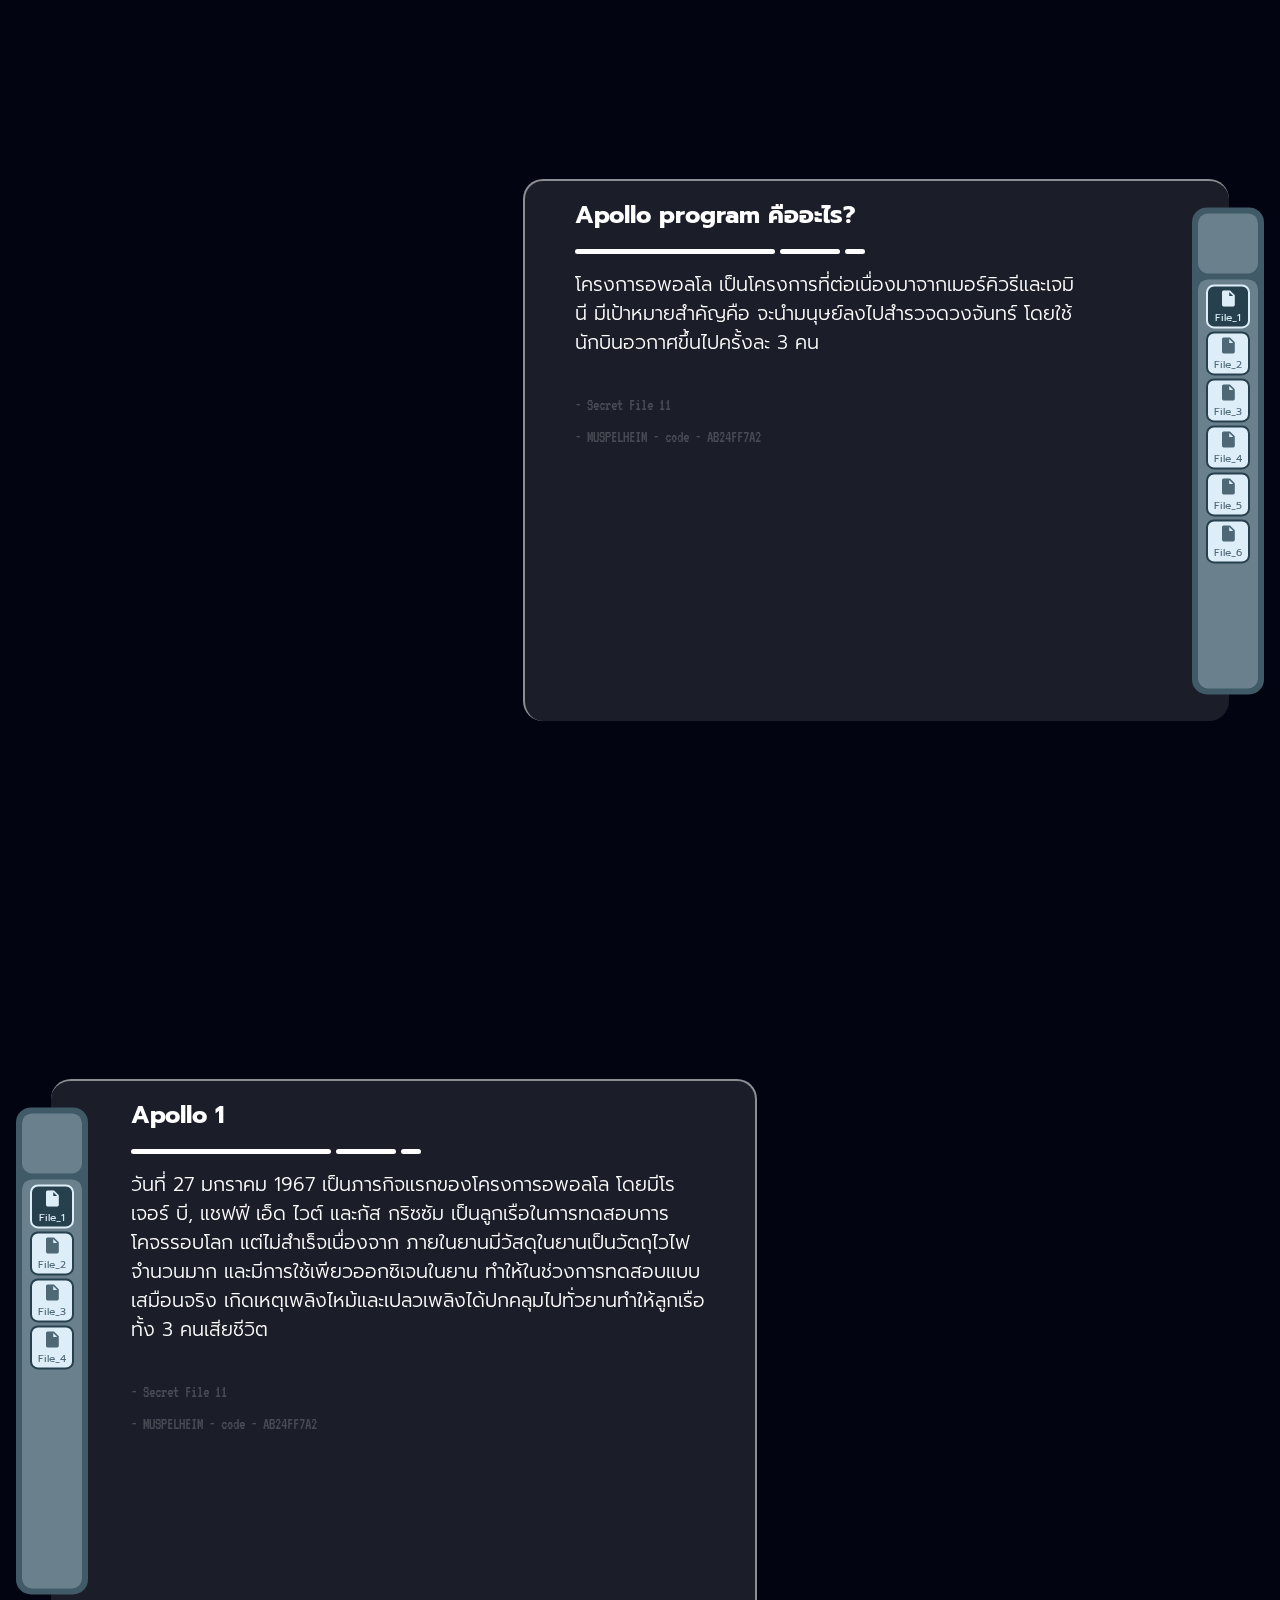
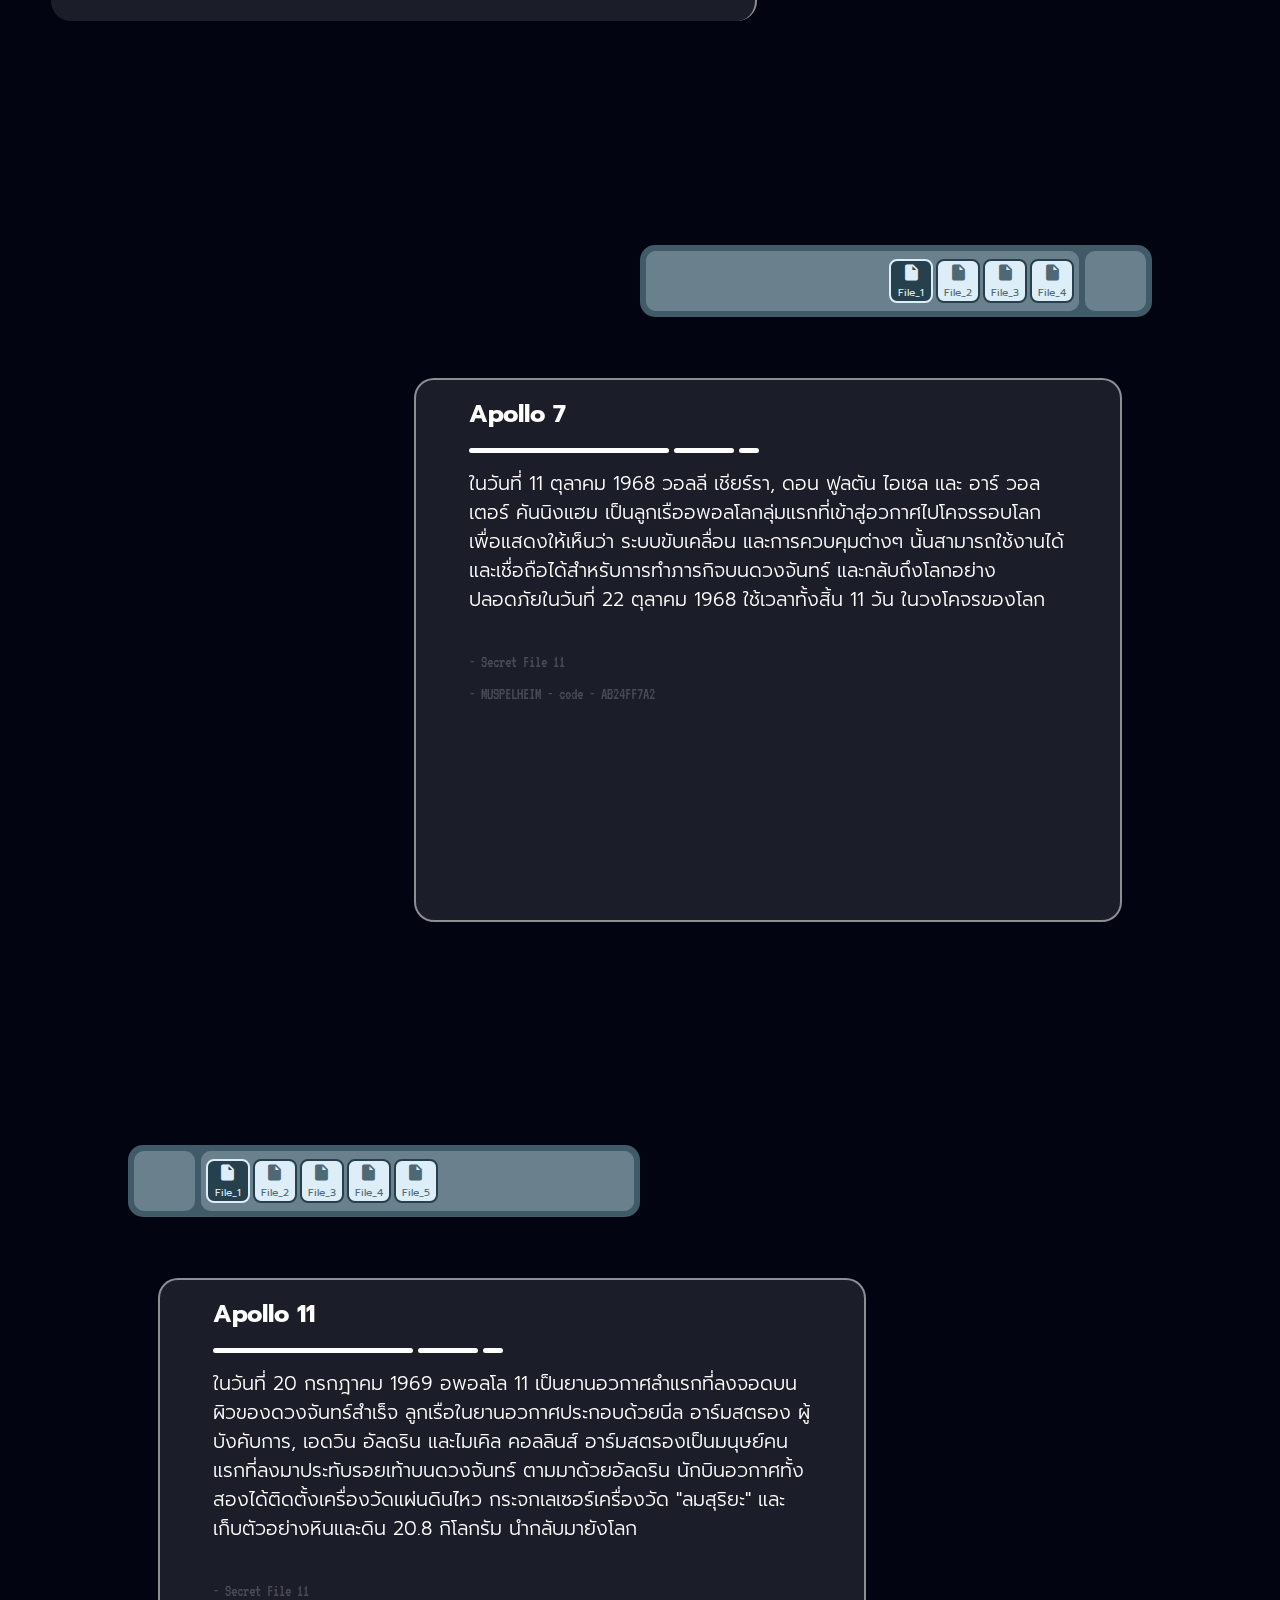
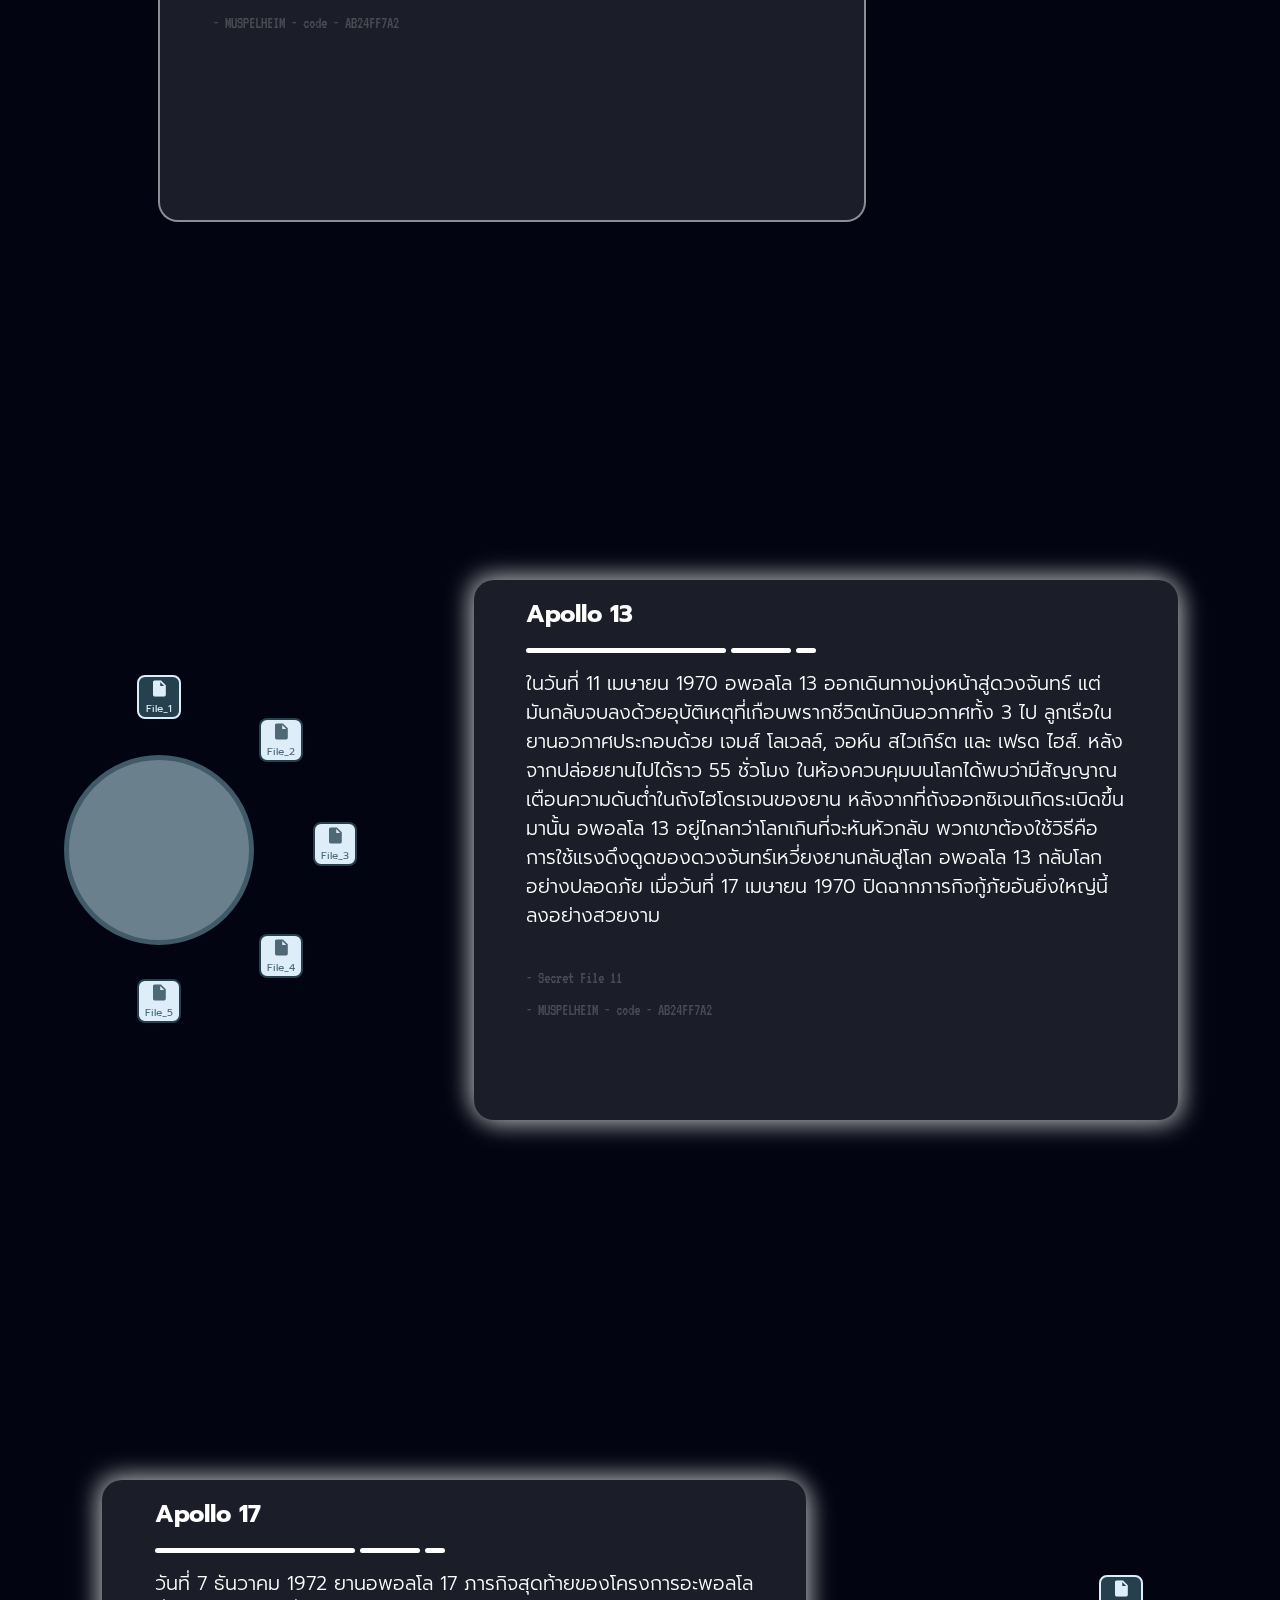
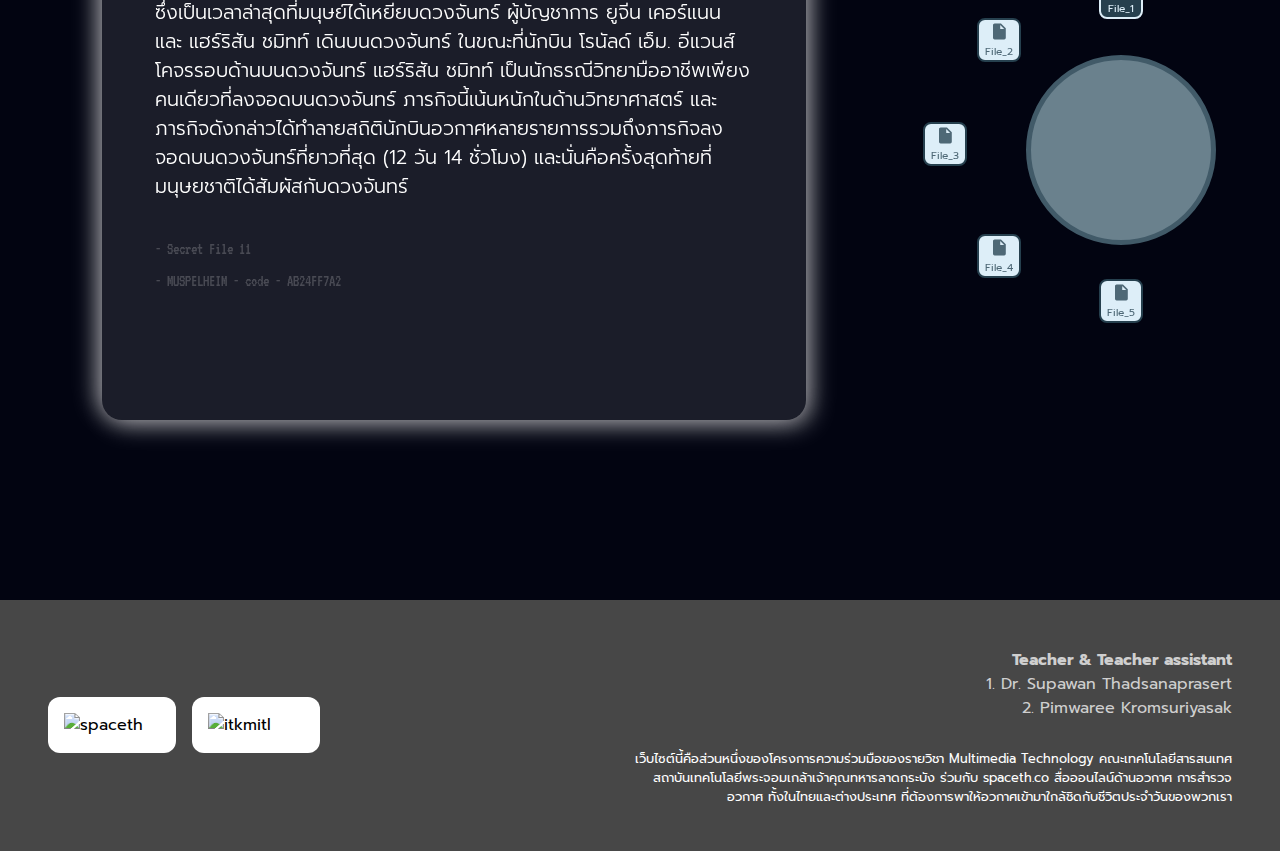
==== commit d21c7482: "Merge branch 'SupakornNetsuwan:main' into main" ====
--- a/Landingfinal.html
+++ b/Landingfinal.html
@@ -104,7 +104,7 @@
       border: 2px solid #DDEEF8;
     }
     .landing-content-container h1{
-      font-size: 2rem;
+      font-size: 2.5rem;
     }
     .line-container{
       display: flex;
@@ -131,7 +131,7 @@
       height: 5px;
     }
     .landing-content-container h2{
-      font-size: 1rem;
+      font-size: 1.4rem;
       font-weight: 300;
     }
     .landing-secret{
@@ -467,10 +467,10 @@
     }
     @media only screen and (max-width: 1440px){
       .landing-content-container h1{
-        font-size: 1.35rem;
+        font-size: 1.5rem;
       }
       .landing-content-container h2{
-        font-size: .95rem;
+        font-size: 1.2rem;
       }
     }
 
@@ -1017,7 +1017,7 @@
             <div class="line2"></div>
             <div class="line3"></div>
             </div>
-            <h2>เนื่องจากคาร์บอนไดออกไซต์ในยานมีมากเกินไป เหล่านักบินบนอวกาศและนักวิทยาศาสตร์บนโลกจึงช่วยกันคิดค้นและประดิษฐ์เครื่องฟอกคาร์บอนไดออกไซด์ด้วยสิ่งของในยานที่มีจำกัดระหว่างที่ติดอยู่ในอวกาศ
+            <h2>เนื่องจากคาร์บอนไดออกไซด์ในยานมีมากเกินไป เหล่านักบินบนอวกาศและนักวิทยาศาสตร์บนโลกจึงช่วยกันคิดค้นและประดิษฐ์เครื่องฟอกคาร์บอนไดออกไซด์ด้วยสิ่งของในยานที่มีจำกัดระหว่างที่ติดอยู่ในอวกาศ
             </h2>
           </div>
 
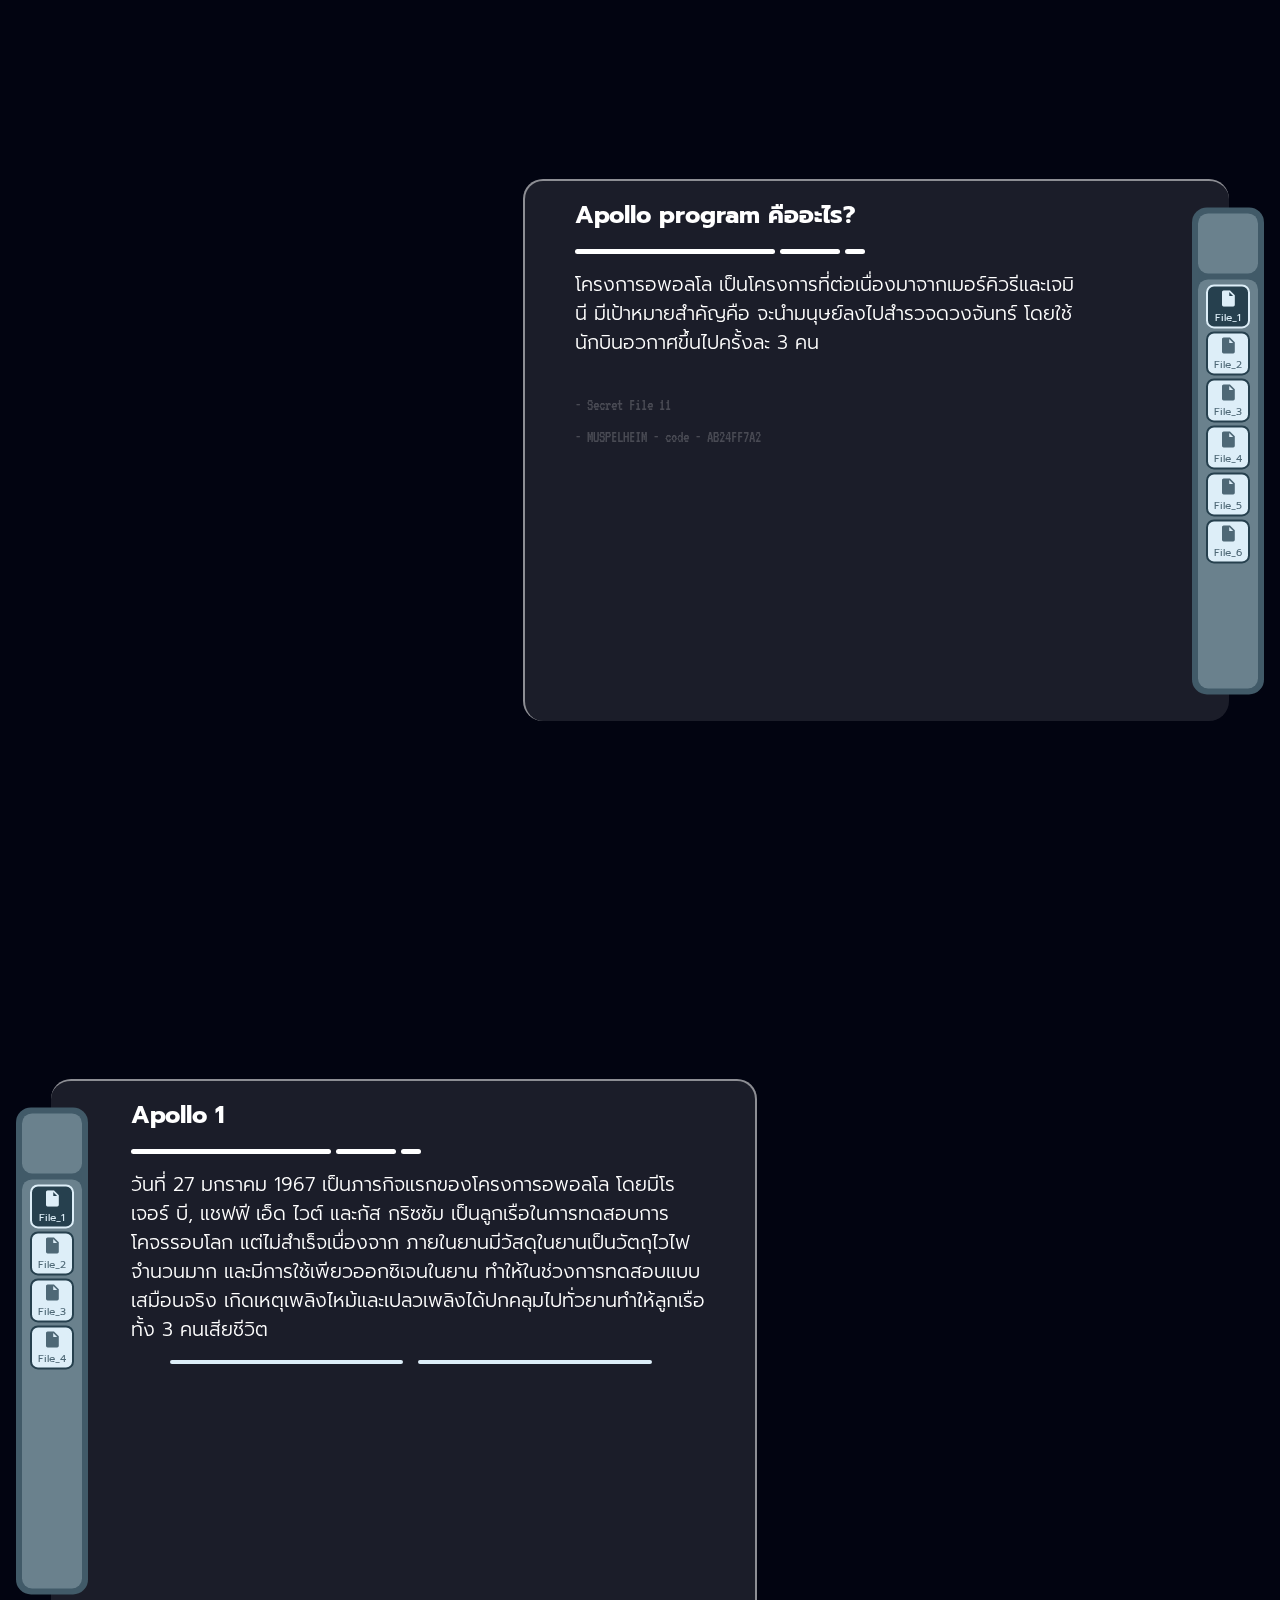
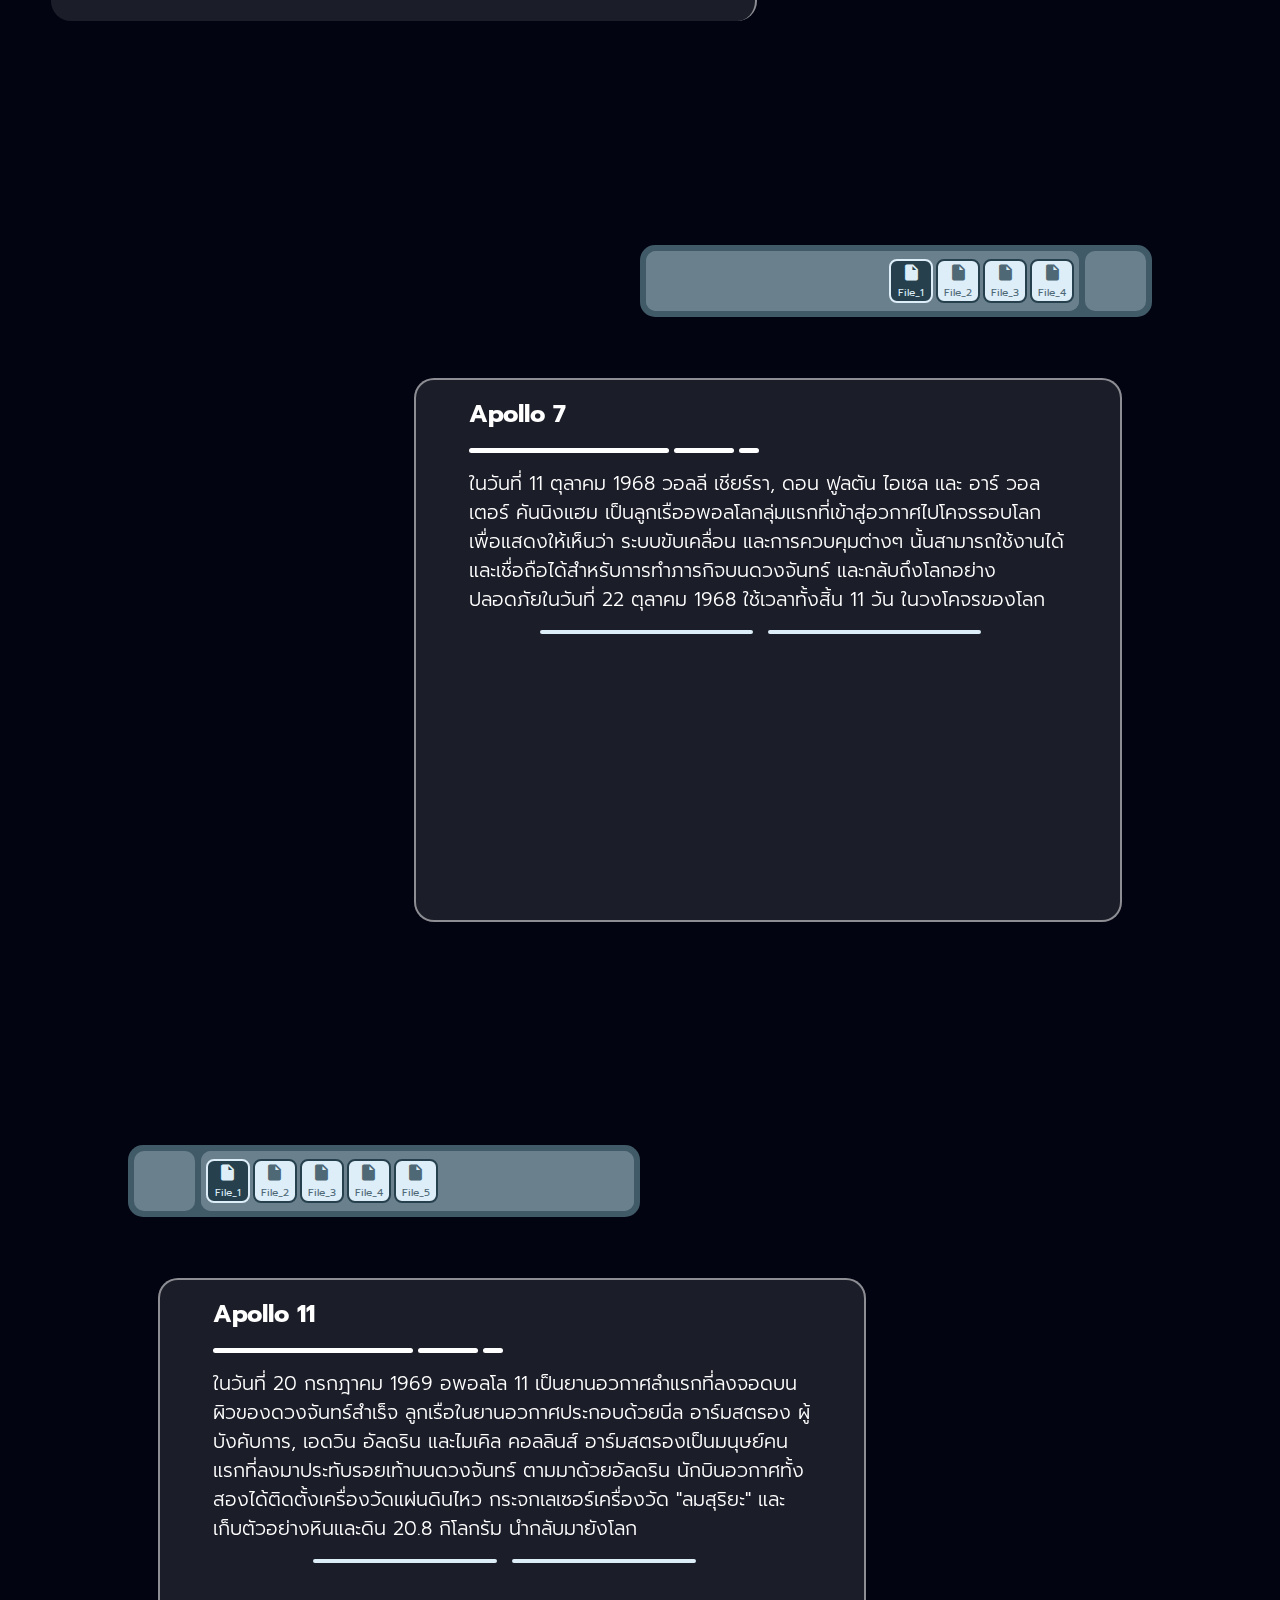
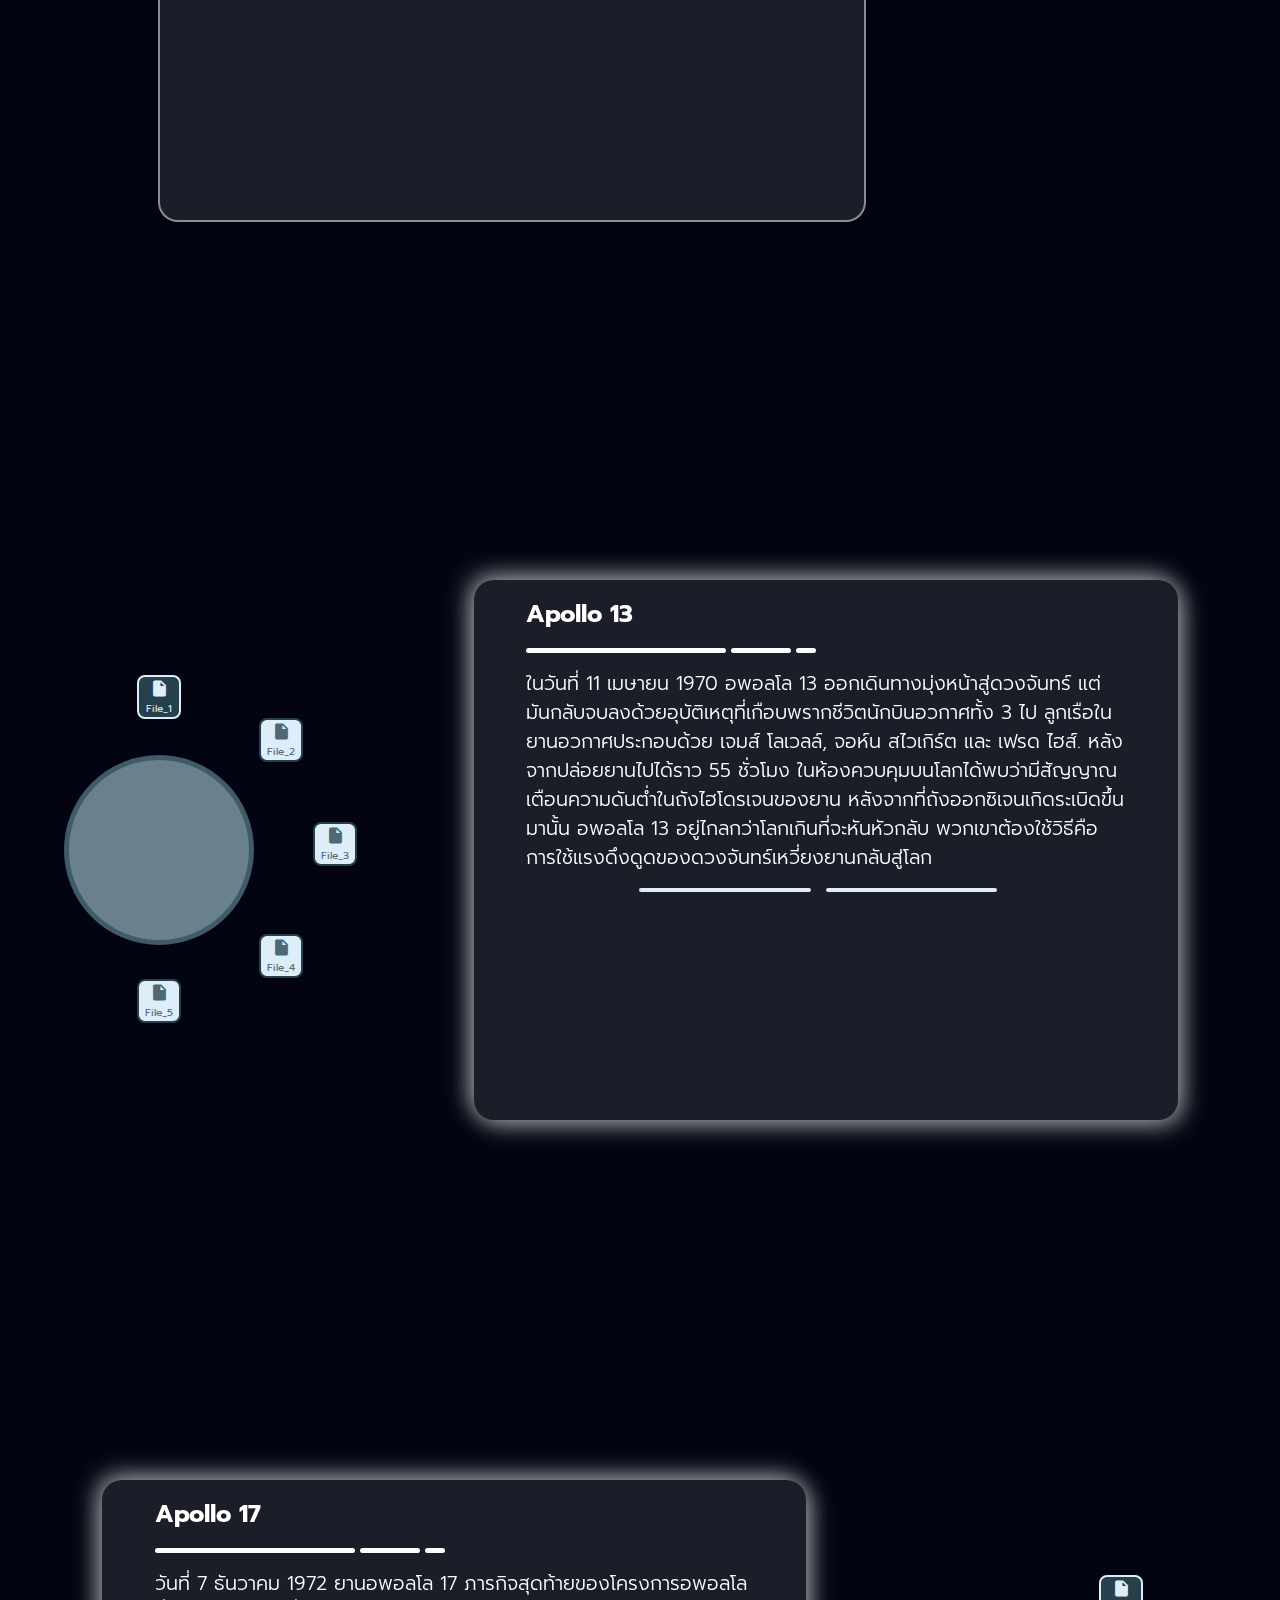
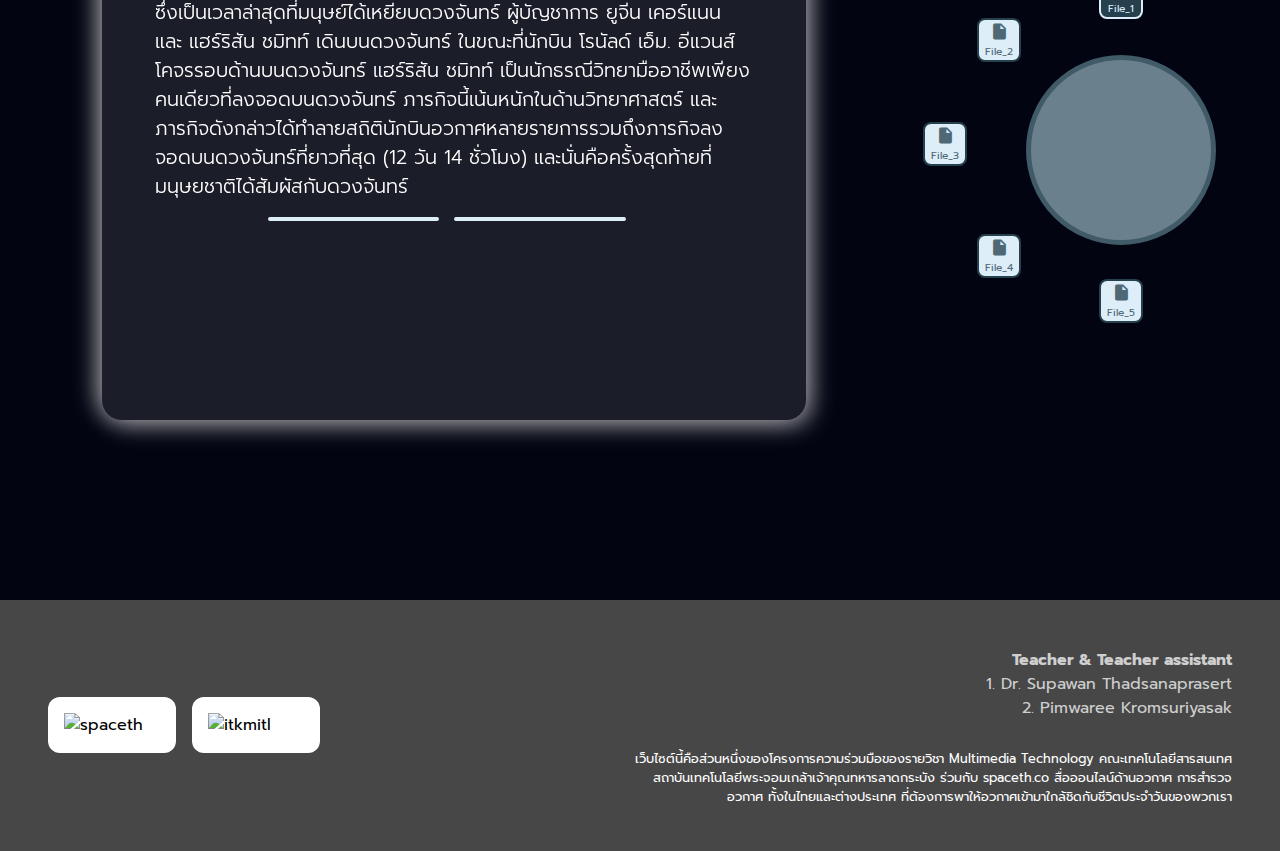
==== commit 3991ce99: "finallll" ====
--- a/Landingfinal.html
+++ b/Landingfinal.html
@@ -97,11 +97,54 @@
     .landing-content-container-page2 h1, .landing-content-container-page3 h1, .landing-content-container-page4 h1, .landing-content-container-page5 h1, .landing-content-container-page6 h1{
       color: #E78021;
     }
-    .landing-content-container-page2 .img1, .landing-content-container-page3 .img1, .landing-content-container-page4 .img1, .landing-content-container-page5 .img1, .landing-content-container-page6 .img1{
-      width: 65%;
+    .landing-content-container-page1 .img1, .landing-content-container-page2 .img1, .landing-content-container-page2 .img2, .landing-content-container-page3 .img1, .landing-content-container-page3 .img3, .landing-content-container-page4 .img1, .landing-content-container-page4 .img2, .landing-content-container-page4 .img3, .landing-content-container-page5 .img1, .landing-content-container-page5 .img5, .landing-content-container-page6 .img1{
+      width: 55%;
       height: auto;
       border-radius: 8px;
       border: 2px solid #DDEEF8;
+    }
+    .apollo1.img1{
+      width: 40%;
+      margin-right: 15px;
+    }
+    .apollo7.img1{
+      width: 35%;
+      margin-right: 15px;
+    }
+    .apollo11.img1{
+      width: 30%;
+      margin-right: 15px;
+    }
+    .apollo13.img1{
+      width: 28%;
+      margin-right: 15px;
+    }
+    .apollo13.img2{
+      width: 35%;
+      margin-right: 15px;
+    }
+    .apollo13.img3{
+      width: 40%;
+      margin-right: 15px;
+    }
+    .apollo13.img5{
+      width: 30%;
+      
+    }
+    .apollo17.img1{
+      width: 28%;
+      margin-right: 15px;
+      
+    }
+    .apollo17.img2{
+      width: 35%;
+      margin-right: 15px;
+      
+    }
+    .apollo17.img3{
+      width: 40%;
+      margin-right: 15px;
+      
     }
     .landing-content-container h1{
       font-size: 2.5rem;
@@ -531,9 +574,9 @@
 </head>
 
 <body onscroll="rotateRocket()" id="landing">
-  <div id="rocket">
+  <!-- <div id="rocket">
     <img id="rkImg" src="https://cdn.discordapp.com/attachments/872285420862459946/967418032152522802/unknown.png" alt="">
-  </div>
+  </div> -->
   <div class="landing-container">
     <section class="landing-page" id="landing-page1">
 
@@ -568,7 +611,8 @@
             </div>
             <h2>ขั้นตอนที่หนึ่ง - เครื่องยนต์เผาผลาญเชื้อเพลิงน้ำมันเพื่อให้ลอยสู่กลางอากาศ
             </h2>
-            
+            <img class="img1" src="https://cdn.discordapp.com/attachments/940167462916358224/978310776811053066/unknown.png" alt="">
+
           </div>
 
           <div class="landing-content-container-page landing-content-container-page3">
@@ -580,7 +624,7 @@
             </div>
             <h2>ขั้นตอนที่สอง - ปล่อยเครื่องยนต์ส่วนแรกออกเพื่อส่ง Apollo ผ่านขึ้นไปเหนือชั้นบรรยากาศ
             </h2>
-            
+            <img class="img1" src="https://media.discordapp.net/attachments/940167462916358224/978310906918338580/unknown.png" alt="">
           </div>
 
           <div class="landing-content-container-page landing-content-container-page4">
@@ -592,7 +636,7 @@
             </div>
             <h2>ขั้นตอนที่สาม - ขับยานอวกาศออกจากโลกไปยังดวงจันทร์
             </h2>
-            
+            <img class="img1" src="https://cdn.discordapp.com/attachments/940167462916358224/978311032915259443/unknown.png" alt="">
           </div>
 
           <div class="landing-content-container-page landing-content-container-page5">
@@ -604,7 +648,7 @@
             </div>
             <h2>นักบินอวกาศทั้งสามนั่งในห้องบังคับการ ซึ่งประกอบด้วยเครื่องยนต์ ถังเชื้อเพลิง และเซลล์เชื้อเพลิง
             </h2>
-            
+            <img class="img1" src="https://cdn.discordapp.com/attachments/940167462916358224/978311136044789881/unknown.png" alt="">
           </div>
 
           <div class="landing-content-container-page landing-content-container-page6">
@@ -616,14 +660,14 @@
             </div>
             <h2>ยานสำหรับลงจอดบนดวงจันทร์ติดกับ Apollo
             </h2>
-            
+            <img class="img1" src="https://cdn.discordapp.com/attachments/940167462916358224/978311237278502963/unknown.png" alt="">
           </div>
 
         </div>
         <div class="landing-content-button landing-content-button-right">
           <div class="landing-content-button-top">
             <div class="landing-content-button-top-info">
-              <img src="https://cdn.discordapp.com/attachments/900936803484315659/967089882591821874/0e2a2d53951f3b42.png" alt="">
+              <img src="https://cdn.discordapp.com/attachments/871763361719808060/978318987228246047/apollo.png" alt="">
             </div>
           </div>
 
@@ -669,12 +713,17 @@
             </div>
             <h2>วันที่ 27 มกราคม 1967 เป็นภารกิจแรกของโครงการอพอลโล โดยมีโรเจอร์ บี, แชฟฟี เอ็ด ไวต์ และกัส กริซซัม เป็นลูกเรือในการทดสอบการโคจรรอบโลก แต่ไม่สำเร็จเนื่องจาก ภายในยานมีวัสดุในยานเป็นวัตถุไวไฟจำนวนมาก และมีการใช้เพียวออกซิเจนในยาน ทำให้ในช่วงการทดสอบแบบเสมือนจริง เกิดเหตุเพลิงไหม้และเปลวเพลิงได้ปกคลุมไปทั่วยานทำให้ลูกเรือทั้ง 3 คนเสียชีวิต
             </h2>
-            <div class="landing-secret">
+            <div style="display: flex; justify-content: center; ">
+              <img class="apollo1 img1" src="https://media.discordapp.net/attachments/871763361719808060/978320844835127366/unknown.png?width=1064&height=676" alt="">
+              <img class="apollo1 img1" src="https://upload.wikimedia.org/wikipedia/commons/9/9b/Apollo_1_fire.jpg" alt="">
+            </div>
+            
+            <!-- <div class="landing-secret">
               <p>
                 - Secret File 11
               </p>
               <p>- MUSPELHEIM - code - AB24FF7A2</p>
-            </div>
+            </div> -->
           </div>
 
           <div class="landing-content-container-page landing-content-container-page2">
@@ -684,7 +733,7 @@
               <div class="line2"></div>
               <div class="line3"></div>
             </div>
-            <h2>กลิ่นเปรี้ยวในยาน 
+            <h2>กลิ่นเปรี้ยวในยาน
               ในวันทดสอบพลังงานภายในยานหลังทำการเชื่อมต่อกับหัวจ่ายออกซิเจน มีการพบว่ามีกลิ่นแปลกๆ เกิดขึ้นจนต้องเก็บตัวอย่างไปตรวจสอบ แต่ก็ไม่พบที่มาของกลิ่นและจากการหารือกันก็ตัดสินใจทดสอบต่อไป แม้จะไม่ทราบที่มาของกลิ่นก็ตาม ซึ่งภายหลังได้พบว่ากลิ่นนั้นไม่ได้ส่งผลต่อการทดสอบพลังงาน
             </h2>
             <!-- <img class="img1" src="https://cdn.discordapp.com/attachments/871763361719808060/966317233640980540/unknown.png" alt=""> -->
@@ -781,12 +830,13 @@
             </div>
             <h2>ในวันที่ 11 ตุลาคม 1968 วอลลี เชียร์รา, ดอน ฟูลตัน ไอเซล และ อาร์ วอลเตอร์ คันนิงแฮม เป็นลูกเรืออพอลโลกลุ่มแรกที่เข้าสู่อวกาศไปโคจรรอบโลก เพื่อแสดงให้เห็นว่า ระบบขับเคลื่อน และการควบคุมต่างๆ นั้นสามารถใช้งานได้และเชื่อถือได้สำหรับการทำภารกิจบนดวงจันทร์ และกลับถึงโลกอย่างปลอดภัยในวันที่ 22 ตุลาคม 1968 ใช้เวลาทั้งสิ้น 11 วัน ในวงโคจรของโลก
             </h2>
-            <div class="landing-secret">
-              <p>
-                - Secret File 11
-              </p>
-              <p>- MUSPELHEIM - code - AB24FF7A2</p>
-            </div>
+              <div style="display: flex; justify-content: center;">
+                <img class="apollo7 img1" src="https://images-ext-2.discordapp.net/external/l2oXhnS7fKmOsM3j22MbgeRjYKpbbx7lnK2jupW5YkE/%3F__blob%3Dnormal%26v%3D4__ifc1920w/https/www.dlr.de/content/en/images/moon-special/apollo-9-first-test-lunar-module.jpg?width=1202&height=676" alt="">
+                <img class="apollo7 img1" src="https://encrypted-tbn0.gstatic.com/images?q=tbn:ANd9GcTsLNYI7hs_fQJkj2bZbulvlNBlYxcPjfZGfO2XXT-bNuSmxyx91cOGY6E_21IlqVEJu7A&usqp=CAU" alt="">
+              </div>
+              
+              
+            
           </div>
 
           <div class="landing-content-container-page landing-content-container-page2">
@@ -796,7 +846,7 @@
             <div class="line2"></div>
             <div class="line3"></div>
             </div>
-            <h2>อพอลโล่ 7 ได้ลงจอดที่มหาสมุทรฝั่งแอสแลนติกใกล้สามเหลี่ยมเมอร์บิวดาร์ ซึ่งอพอลโล่อื่นๆได้มีการลงจอดที่มหาสมุทรแปซิฟิก
+            <h2>อพอลโล่ 7 ได้ลงจอดที่มหาสมุทรฝั่งแอตแลนติกใกล้สามเหลี่ยมเมอร์บิวดา ซึ่งอพอลโล่อื่นๆได้มีการลงจอดที่มหาสมุทรแปซิฟิก
             </h2>
           </div>
 
@@ -866,12 +916,16 @@
             </div>
             <h2>ในวันที่ 20 กรกฎาคม 1969 อพอลโล 11 เป็นยานอวกาศลำแรกที่ลงจอดบนผิวของดวงจันทร์สำเร็จ ลูกเรือในยานอวกาศประกอบด้วยนีล อาร์มสตรอง ผู้บังคับการ, เอดวิน อัลดริน และไมเคิล คอลลินส์ อาร์มสตรองเป็นมนุษย์คนแรกที่ลงมาประทับรอยเท้าบนดวงจันทร์ ตามมาด้วยอัลดริน นักบินอวกาศทั้งสองได้ติดตั้งเครื่องวัดแผ่นดินไหว กระจกเลเซอร์เครื่องวัด "ลมสุริยะ" และเก็บตัวอย่างหินและดิน 20.8 กิโลกรัม นำกลับมายังโลก
             </h2>
-            <div class="landing-secret">
+            <div style="display: flex; justify-content: center; ">
+              <img class="apollo11 img1" src="https://images.immediate.co.uk/production/volatile/sites/25/2019/05/Apollo-11-4e54a07.jpg" alt="">
+              <img class="apollo11 img1" src="https://cdn.britannica.com/92/118692-050-194A0468/Neil-Armstrong-Apollo-11-Michael-Collins-Edwin.jpg" alt="">
+            </div>
+            <!-- <div class="landing-secret">
               <p>
                 - Secret File 11
               </p>
               <p>- MUSPELHEIM - code - AB24FF7A2</p>
-            </div>
+            </div> -->
           </div>
 
           <div class="landing-content-container-page landing-content-container-page2">
@@ -893,9 +947,10 @@
             <div class="line2"></div>
             <div class="line3"></div>
             </div>
-            <h2>ความเหนียวแน่นของดินบนดวงจันทร์แสดงให้เห็นในเชิงคุณภาพในรอยรองเท้าบู๊ตที่ชัดเจนซึ่งทิ้งไว้บนดวงจันทร์โดยนักบินอวกาศชาวอเมริกัน เอ็ดวิน อัลดริน ระหว่างภารกิจอะพอลโล 11 ในเดือนกรกฎาคม พ.ศ. 2512 อัลดรินถ่ายภาพดังกล่าวซึ่งเป็นส่วนหนึ่งของการศึกษาธรรมชาติของดิน ภาพนี้ได้กลายเป็นสัญลักษณ์ของการไปเยือนดาวดวงอื่นครั้งแรกของมนุษย์
-
-            </h2>
+            <h2>ความเหนียวแน่นของดินบนดวงจันทร์แสดงให้เห็นในเชิงคุณภาพในรอยรองเท้าบูทที่ชัดเจนซึ่งทิ้งไว้บนดวงจันทร์โดยนักบินอวกาศชาวอเมริกัน เอ็ดวิน อัลดริน ระหว่างภารกิจอพอลโล 11 ในเดือนกรกฎาคม พ.ศ. 2512 อัลดรินถ่ายภาพดังกล่าวซึ่งเป็นส่วนหนึ่งของการศึกษาธรรมชาติของดิน ภาพนี้ได้กลายเป็นสัญลักษณ์ของการไปเยือนดาวดวงอื่นครั้งแรกของมนุษย์
+
+            </h2>
+            <img class="apollo11 img1" src="https://cdn.discordapp.com/attachments/940167462916358224/978329361604288532/foot.png" alt="">
           </div>
 
           <div class="landing-content-container-page landing-content-container-page4">
@@ -905,7 +960,7 @@
             <div class="line2"></div>
             <div class="line3"></div>
             </div>
-            <h2>ภารกิจอะพอลโล 11 เกือบจบลงด้วยโศกนาฏกรรม เพราะลูกเรือคนหนึ่งเผลอทำให้เบรกเกอร์ในยานลูนาร์โมดูลแตกเสียหาย ซึ่งหากเบรกเกอร์ตัวนี้ไม่ทำงาน ยานก็จะกลับขึ้นไปหายานบริการไม่ได้ นักบินก็จะต้องติดอยู่บนดวงจันทร์ แต่ปัญหานี้ได้รับการแก้ไขโดยนีล อาร์มสตรอง ที่ใช้ปากกาเสียบเข้าไปในเบรกเกอร์แทน
+            <h2>ภารกิจอพอลโล 11 เกือบจบลงด้วยโศกนาฏกรรม เพราะลูกเรือคนหนึ่งเผลอทำให้เบรกเกอร์ในยานลูนาร์โมดูลแตกเสียหาย ซึ่งหากเบรกเกอร์ตัวนี้ไม่ทำงาน ยานก็จะกลับขึ้นไปหายานบริการไม่ได้ นักบินก็จะต้องติดอยู่บนดวงจันทร์ แต่ปัญหานี้ได้รับการแก้ไขโดยนีล อาร์มสตรอง ที่ใช้ปากกาเสียบเข้าไปในเบรกเกอร์แทน
             </h2>
           </div>
 
@@ -965,14 +1020,19 @@
             <div class="line2"></div>
             <div class="line3"></div>
             </div>
-            <h2>ในวันที่ 11 เมษายน 1970 อพอลโล 13 ออกเดินทางมุ่งหน้าสู่ดวงจันทร์ แต่มันกลับจบลงด้วยอุบัติเหตุที่เกือบพรากชีวิตนักบินอวกาศทั้ง 3 ไป  ลูกเรือในยานอวกาศประกอบด้วย เจมส์ โลเวลล์, จอห์น สไวเกิร์ต และ เฟรด ไฮส์. หลังจากปล่อยยานไปได้ราว 55 ชั่วโมง ในห้องควบคุมบนโลกได้พบว่ามีสัญญาณเตือนความดันต่ำในถังไฮโดรเจนของยาน หลังจากที่ถังออกซิเจนเกิดระเบิดขึ้นมานั้น อพอลโล 13 อยู่ไกลกว่าโลกเกินที่จะหันหัวกลับ พวกเขาต้องใช้วิธีคือการใช้แรงดึงดูดของดวงจันทร์เหวี่ยงยานกลับสู่โลก อพอลโล 13 กลับโลกอย่างปลอดภัย เมื่อวันที่ 17 เมษายน 1970 ปิดฉากภารกิจกู้ภัยอันยิ่งใหญ่นี้ลงอย่างสวยงาม
-            </h2>
-            <div class="landing-secret">
+            <h2>ในวันที่ 11 เมษายน 1970 อพอลโล 13 ออกเดินทางมุ่งหน้าสู่ดวงจันทร์ แต่มันกลับจบลงด้วยอุบัติเหตุที่เกือบพรากชีวิตนักบินอวกาศทั้ง 3 ไป  ลูกเรือในยานอวกาศประกอบด้วย เจมส์ โลเวลล์, จอห์น สไวเกิร์ต และ เฟรด ไฮส์. หลังจากปล่อยยานไปได้ราว 55 ชั่วโมง ในห้องควบคุมบนโลกได้พบว่ามีสัญญาณเตือนความดันต่ำในถังไฮโดรเจนของยาน หลังจากที่ถังออกซิเจนเกิดระเบิดขึ้นมานั้น อพอลโล 13 อยู่ไกลกว่าโลกเกินที่จะหันหัวกลับ พวกเขาต้องใช้วิธีคือการใช้แรงดึงดูดของดวงจันทร์เหวี่ยงยานกลับสู่โลก 
+            </h2>
+            <!-- อพอลโล 13 กลับโลกอย่างปลอดภัย เมื่อวันที่ 17 เมษายน 1970 ปิดฉากภารกิจกู้ภัยอันยิ่งใหญ่นี้ลงอย่างสวยงาม -->
+            <div style="display: flex; justify-content: center; ">
+              <img class="apollo13 img1" src="https://cdn.discordapp.com/attachments/940167462916358224/978333579111190528/5.png" alt="">
+              <img class="apollo13 img1" src="https://upload.wikimedia.org/wikipedia/commons/f/fa/Circumlunar-free-return-trajectory.png" alt="">
+            </div>
+            <!-- <div class="landing-secret">
               <p>
                 - Secret File 11
               </p>
               <p>- MUSPELHEIM - code - AB24FF7A2</p>
-            </div>
+            </div> -->
           </div>
 
           <div class="landing-content-container-page landing-content-container-page2">
@@ -985,6 +1045,7 @@
             <h2>เมื่อกลับมาถึงโลกแล้วนั้น Fred Haise นักบินยานลงดวงจันทร์ ติดเชื้อในกระเพาะปัสสาวะ
 
             </h2>
+            <img class="apollo13 img2" src="http://www.nasa.gov/sites/default/files/thumbnails/image/s20-012_ap13-ksc-70pc-71.jpg" alt="">
           </div>
 
           <div class="landing-content-container-page landing-content-container-page3">
@@ -1008,6 +1069,10 @@
             </div>
             <h2>หลังจากแยกตัวออกจากยานบริการ นี่เป็นครั้งแรกที่ลูกเรือได้เห็นความเสียหายที่เกิดขึ้นกับยานแบบเต็มๆ โดยแผงด้านข้างทั้งแผงได้ระเบิดออกมาเลย ซึ่งทำให้เกิดความกังวลขึ้นมาว่าแผ่นกันความร้อนของยานอาจมีความเสียหายเกิดขึ้น
             </h2>
+            <div style="display: flex; justify-content: center; ">
+              <img class="apollo13 img3" src="https://i.pinimg.com/originals/2f/bf/c5/2fbfc5c7b84ee1b48f490cffe65569ad.jpg" alt="">
+              <img class="apollo13 img3" src="http://www.ninfinger.org/models/vault2006/A13_damage_model.jpg" alt="">
+            </div>
           </div>
 
           <div class="landing-content-container-page landing-content-container-page5">
@@ -1019,6 +1084,7 @@
             </div>
             <h2>เนื่องจากคาร์บอนไดออกไซด์ในยานมีมากเกินไป เหล่านักบินบนอวกาศและนักวิทยาศาสตร์บนโลกจึงช่วยกันคิดค้นและประดิษฐ์เครื่องฟอกคาร์บอนไดออกไซด์ด้วยสิ่งของในยานที่มีจำกัดระหว่างที่ติดอยู่ในอวกาศ
             </h2>
+            <img class="apollo13 img5" src="https://scontent.xx.fbcdn.net/v/t1.15752-9/280367277_948773259151664_1232403714585034704_n.png?stp=dst-png_p206x206&_nc_cat=101&ccb=1-7&_nc_sid=aee45a&_nc_eui2=AeFD6BpbxBX9w7nPSmXxujZsaTRPMH7VgappNE8wftWBqhODd9DGSalTNMvMti5TwAPJGR31ZP6_1NAKggmulHwq&_nc_ohc=jIUy9_qvrZsAX-DDelx&_nc_ad=z-m&_nc_cid=0&_nc_ht=scontent.xx&oh=03_AVL_hrvTHLaMW2oyz5e8m_9X4oy7t4LGydJP9GE-Yn8zPQ&oe=62AFC4EB" alt="">
           </div>
 
         </div>
@@ -1065,14 +1131,18 @@
             <div class="line2"></div>
             <div class="line3"></div>
             </div>
-            <h2>วันที่ 7 ธันวาคม 1972 ยานอพอลโล 17 ภารกิจสุดท้ายของโครงการอะพอลโลซึ่งเป็นเวลาล่าสุดที่มนุษย์ได้เหยียบดวงจันทร์ ผู้บัญชาการ ยูจีน เคอร์แนน และ แฮร์ริสัน ชมิทท์ เดินบนดวงจันทร์ ในขณะที่นักบิน โรนัลด์ เอ็ม. อีแวนส์ โคจรรอบด้านบนดวงจันทร์ แฮร์ริสัน ชมิทท์ เป็นนักธรณีวิทยามืออาชีพเพียงคนเดียวที่ลงจอดบนดวงจันทร์ ภารกิจนี้เน้นหนักในด้านวิทยาศาสตร์ และ ภารกิจดังกล่าวได้ทำลายสถิตินักบินอวกาศหลายรายการรวมถึงภารกิจลงจอดบนดวงจันทร์ที่ยาวที่สุด (12 วัน 14 ชั่วโมง) และนั่นคือครั้งสุดท้ายที่มนุษยชาติได้สัมผัสกับดวงจันทร์
-            </h2>
-            <div class="landing-secret">
+            <h2>วันที่ 7 ธันวาคม 1972 ยานอพอลโล 17 ภารกิจสุดท้ายของโครงการอพอลโลซึ่งเป็นเวลาล่าสุดที่มนุษย์ได้เหยียบดวงจันทร์ ผู้บัญชาการ ยูจีน เคอร์แนน และ แฮร์ริสัน ชมิทท์ เดินบนดวงจันทร์ ในขณะที่นักบิน โรนัลด์ เอ็ม. อีแวนส์ โคจรรอบด้านบนดวงจันทร์ แฮร์ริสัน ชมิทท์ เป็นนักธรณีวิทยามืออาชีพเพียงคนเดียวที่ลงจอดบนดวงจันทร์ ภารกิจนี้เน้นหนักในด้านวิทยาศาสตร์ และ ภารกิจดังกล่าวได้ทำลายสถิตินักบินอวกาศหลายรายการรวมถึงภารกิจลงจอดบนดวงจันทร์ที่ยาวที่สุด (12 วัน 14 ชั่วโมง) และนั่นคือครั้งสุดท้ายที่มนุษยชาติได้สัมผัสกับดวงจันทร์
+            </h2>
+            <div style="display: flex; justify-content: center; ">
+              <img class="apollo17 img1" src="https://spacecenter.org/wp-content/uploads/2020/06/img-apollo-17-landscape.jpg" alt="">
+              <img class="apollo17 img1" src="http://www.nasa.gov/sites/default/files/thumbnails/image/eugene_cernan-full-a.jpg" alt="">
+            </div>
+            <!-- <div class="landing-secret">
               <p>
                 - Secret File 11
               </p>
               <p>- MUSPELHEIM - code - AB24FF7A2</p>
-            </div>
+            </div> -->
           </div>
 
           <div class="landing-content-container-page landing-content-container-page2">
@@ -1082,9 +1152,10 @@
             <div class="line2"></div>
             <div class="line3"></div>
             </div>
-            <h2>ในขณะที่ยานอะพอลโล 17 เดินทางไปดวงจันทร์นักบินอวกาศได้ถ่ายภาพโลกที่มีชื่อเสียงชื่อภาพว่า “The Blue Marble”  หรือ “โลกสีฟ้าท่ามกลางความมืดมิดของอวกาศ” ซึ่งถูกปรากฏในหนังสือวิทยาศาสตร์ที่ชื่อว่า The Blue Marble: How a Photograph Revealed Earth's Fragile Beauty (Captured World History)
-
-            </h2>
+            <h2>ในขณะที่ยานอพอลโล 17 เดินทางไปดวงจันทร์นักบินอวกาศได้ถ่ายภาพโลกที่มีชื่อเสียงชื่อภาพว่า “The Blue Marble”  หรือ “โลกสีฟ้าท่ามกลางความมืดมิดของอวกาศ” ซึ่งถูกปรากฏในหนังสือวิทยาศาสตร์ที่ชื่อว่า The Blue Marble: How a Photograph Revealed Earth's Fragile Beauty (Captured World History)
+
+            </h2>
+            <img class="apollo17 img2" src="https://cdn.theatlantic.com/media/mt/science/cool-space-picture-5.jpg" alt="">
           </div>
 
           <div class="landing-content-container-page landing-content-container-page3">
@@ -1094,9 +1165,10 @@
             <div class="line2"></div>
             <div class="line3"></div>
             </div>
-            <h2>ก่อนเดินทางกลับสู่โลก ยูจีน เคอร์แนน ได้เขียนชื่อลูกสาวตัวเองเป็นอักษรย่อ 3 ตัวลงบนพื้นผิวของดวงจันทร์ไว้ เพื่อระลึกถึงการมาเยือนของอะพอลโล 17 ที่มีเขาเป็นนักบินอวกาศ
-
-            </h2>
+            <h2>ก่อนเดินทางกลับสู่โลก ยูจีน เคอร์แนน ได้เขียนชื่อลูกสาวตัวเองเป็นอักษรย่อ 3 ตัวลงบนพื้นผิวของดวงจันทร์ไว้ เพื่อระลึกถึงการมาเยือนของอพอลโล 17 ที่มีเขาเป็นนักบินอวกาศ
+
+            </h2>
+            <img class="apollo17 img3" src="https://s.yimg.com/aah/mcmahanphoto/apollo-17-harrison-schmitt-with-tracy-s-rock-on-moon-photo-print-13.jpg" alt="">
           </div>
 
           <div class="landing-content-container-page landing-content-container-page4">
@@ -1117,7 +1189,7 @@
             <div class="line2"></div>
             <div class="line3"></div>
             </div>
-            <h2>อะพอลโล 17 เก็บก้อนหินตัวอย่างจากดวงจันทร์หนัก 110 กิโลกรัม และ ถ่ายภาพมากกว่า 2,400 รูประหว่างการทำภารกิจ
+            <h2>อพอลโล 17 เก็บก้อนหินตัวอย่างจากดวงจันทร์หนัก 110 กิโลกรัม และ ถ่ายภาพมากกว่า 2,400 รูประหว่างการทำภารกิจ
             </h2>
           </div>
 
@@ -1171,23 +1243,23 @@
 
   </div>
   <script>
-    const rocket = document.getElementById("rkImg")
-    function rotateRocket() {
-      let winScreen = 101.9771071800208 * window.innerHeight / 100
-      console.log(window.innerHeight)
-      let value = document.documentElement.scrollTop
-      let section = Math.floor(value / winScreen)
-      let scroll = (value % winScreen) / winScreen
-      let move = scroll * 60
-      let rotate = scroll * 90
-      if (section % 2 == 0) {
-        rocket.style.left = `calc(10% + ${move}%)`
-        rocket.style.transform = `rotateZ(calc(135deg + ${rotate}deg))`
-      } else {
-        rocket.style.left = `calc(70% - ${move}%)`
-        rocket.style.transform = `rotateZ(calc(225deg - ${rotate}deg))`
-      }
-    }
+    // const rocket = document.getElementById("rkImg")
+    // function rotateRocket() {
+    //   let winScreen = 101.9771071800208 * window.innerHeight / 100
+    //   console.log(window.innerHeight)
+    //   let value = document.documentElement.scrollTop
+    //   let section = Math.floor(value / winScreen)
+    //   let scroll = (value % winScreen) / winScreen
+    //   let move = scroll * 60
+    //   let rotate = scroll * 90
+    //   if (section % 2 == 0) {
+    //     rocket.style.left = `calc(10% + ${move}%)`
+    //     rocket.style.transform = `rotateZ(calc(135deg + ${rotate}deg))`
+    //   } else {
+    //     rocket.style.left = `calc(70% - ${move}%)`
+    //     rocket.style.transform = `rotateZ(calc(225deg - ${rotate}deg))`
+    //   }
+    // }
     let allbutpage1 = document.querySelector("#landing-page1").querySelectorAll(".landing-content-button-buttom-info")
     allconpage1 = document.querySelector("#landing-page1").querySelectorAll(".landing-content-container-page")
     allbutpage2 = document.querySelector("#landing-page2").querySelectorAll(".landing-content-button-buttom-info")
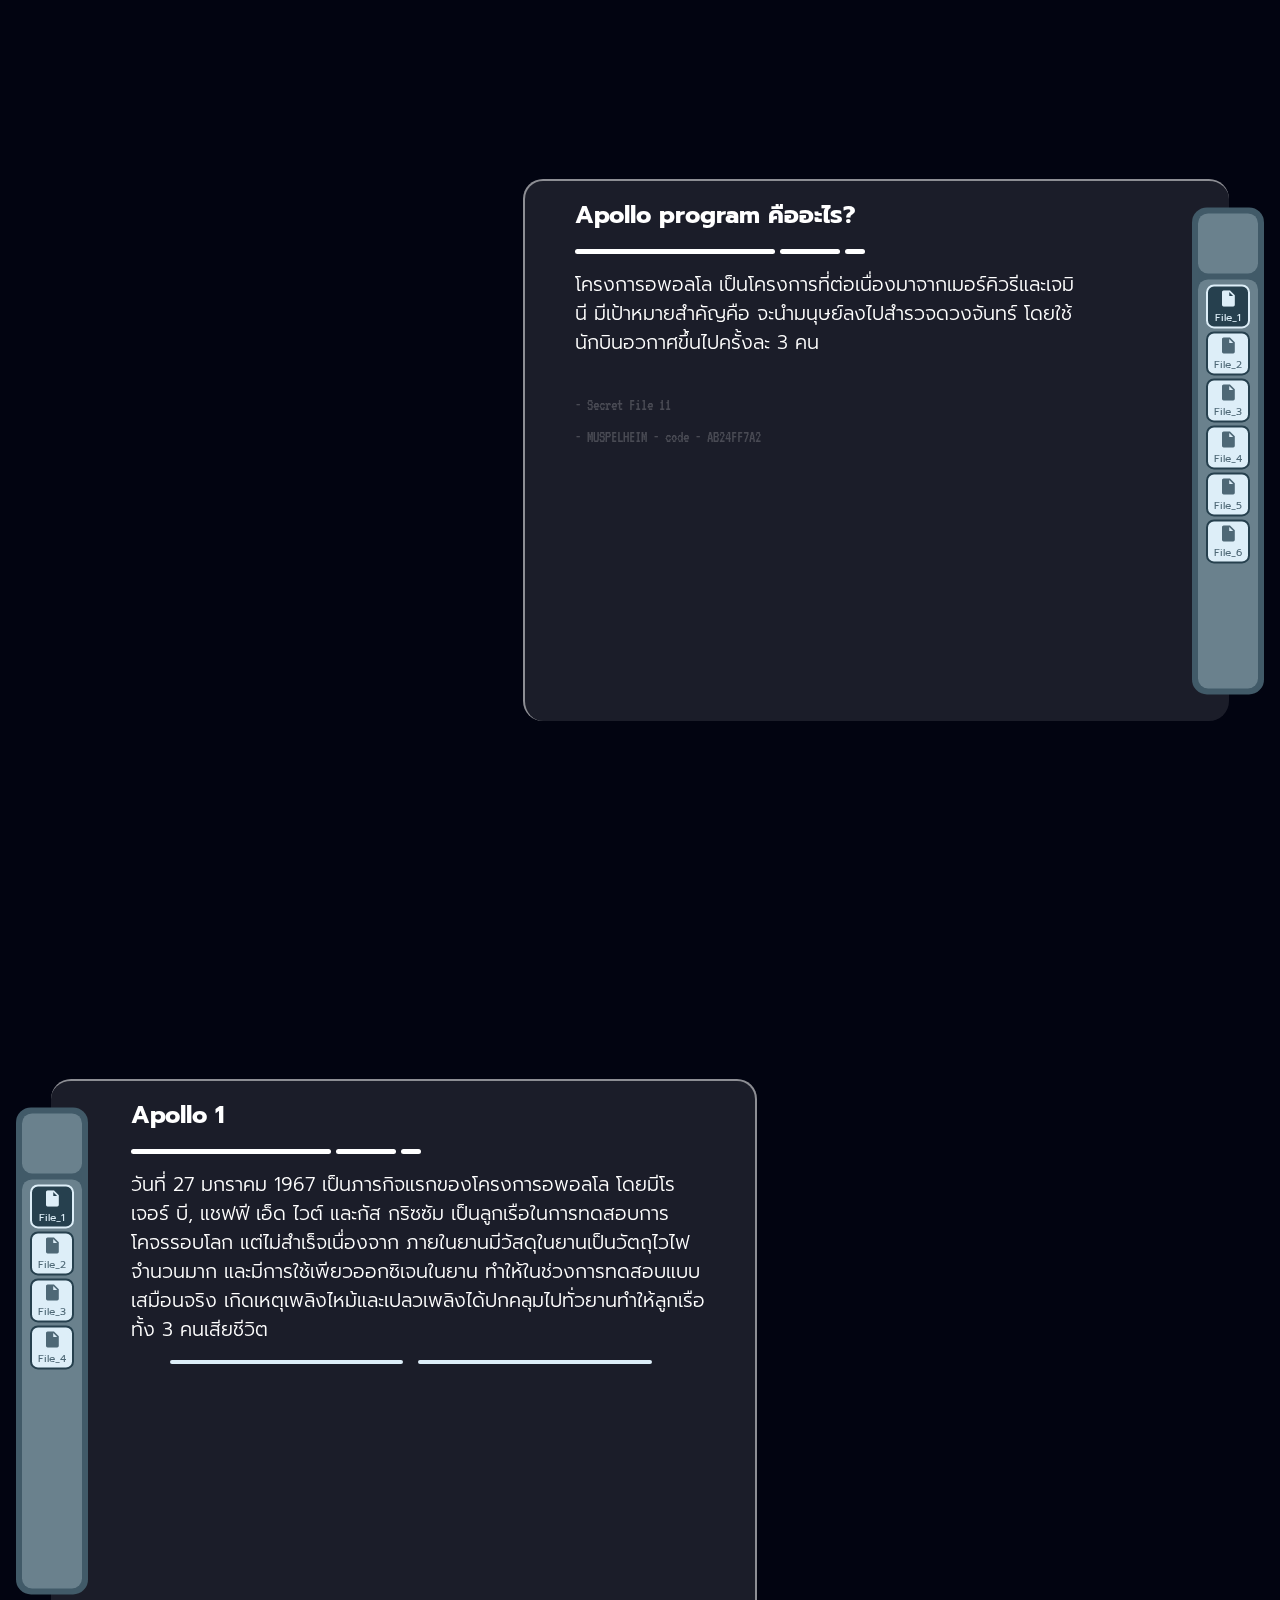
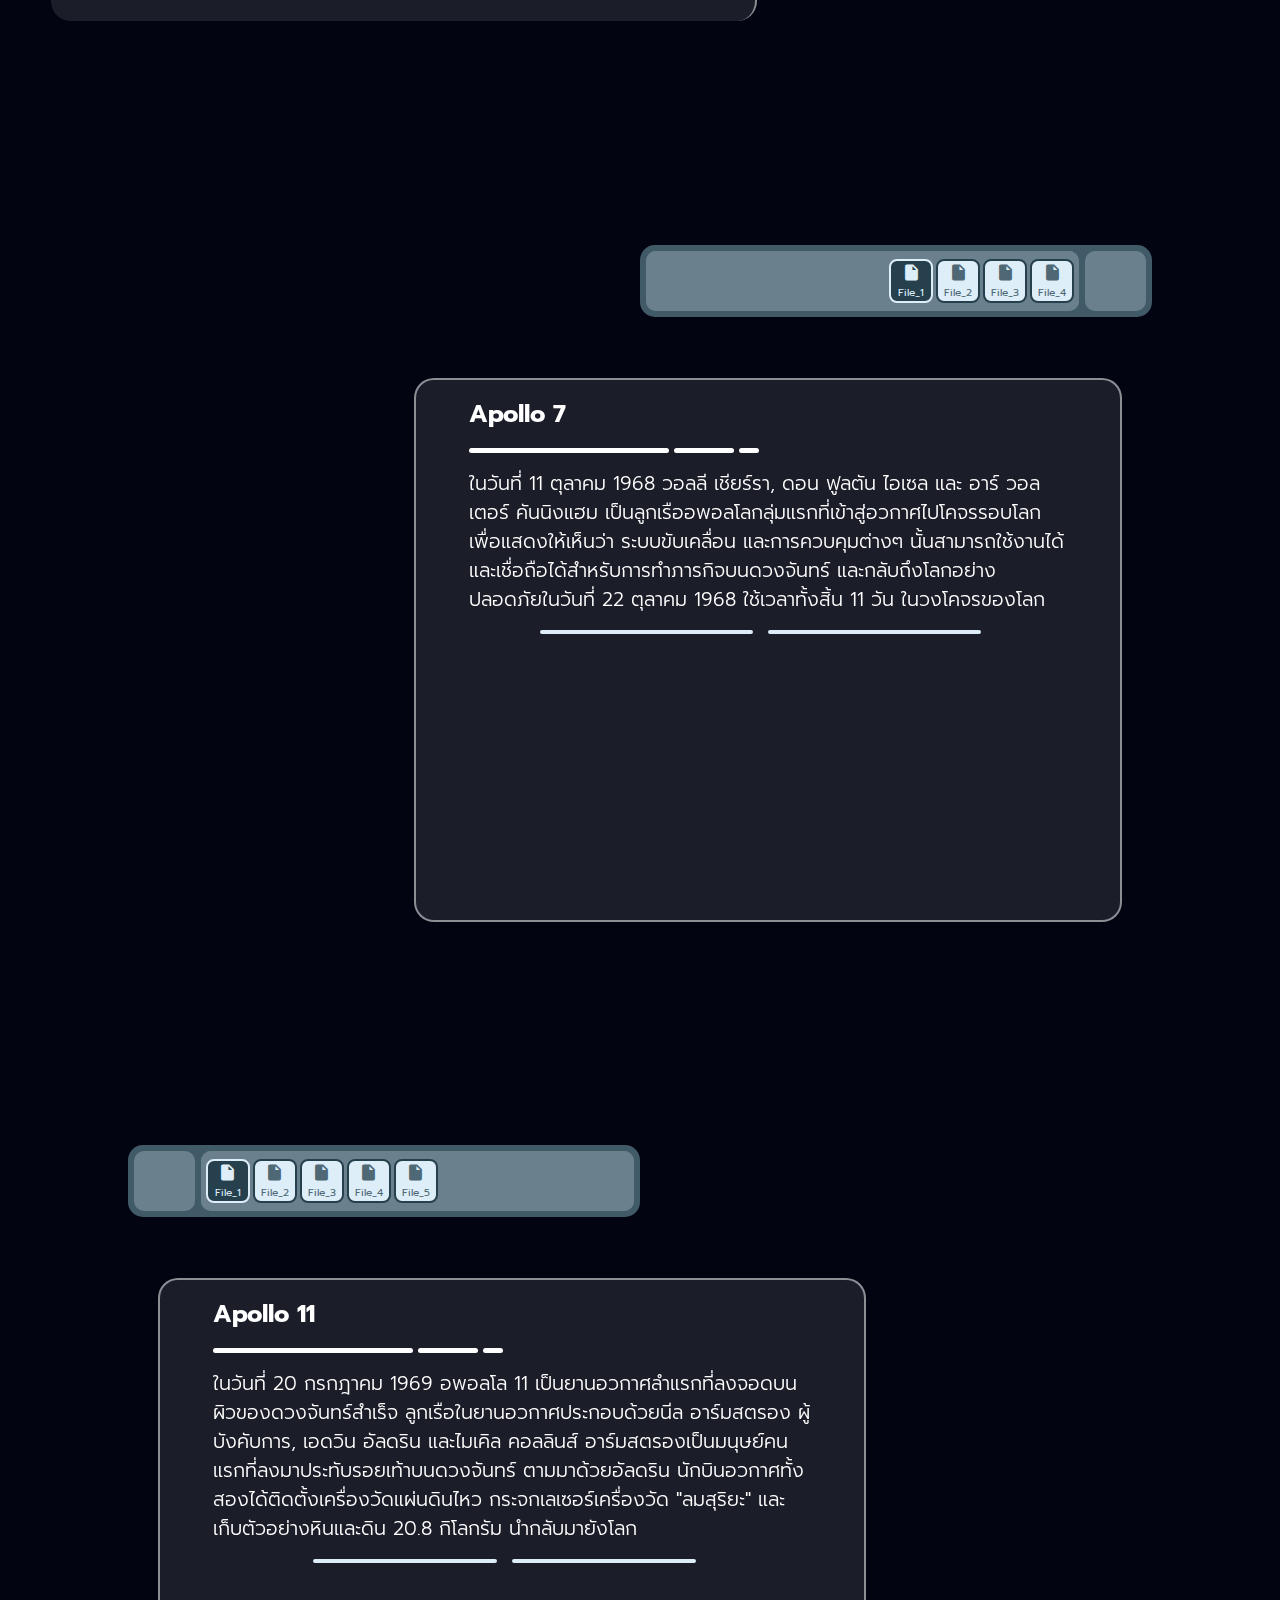
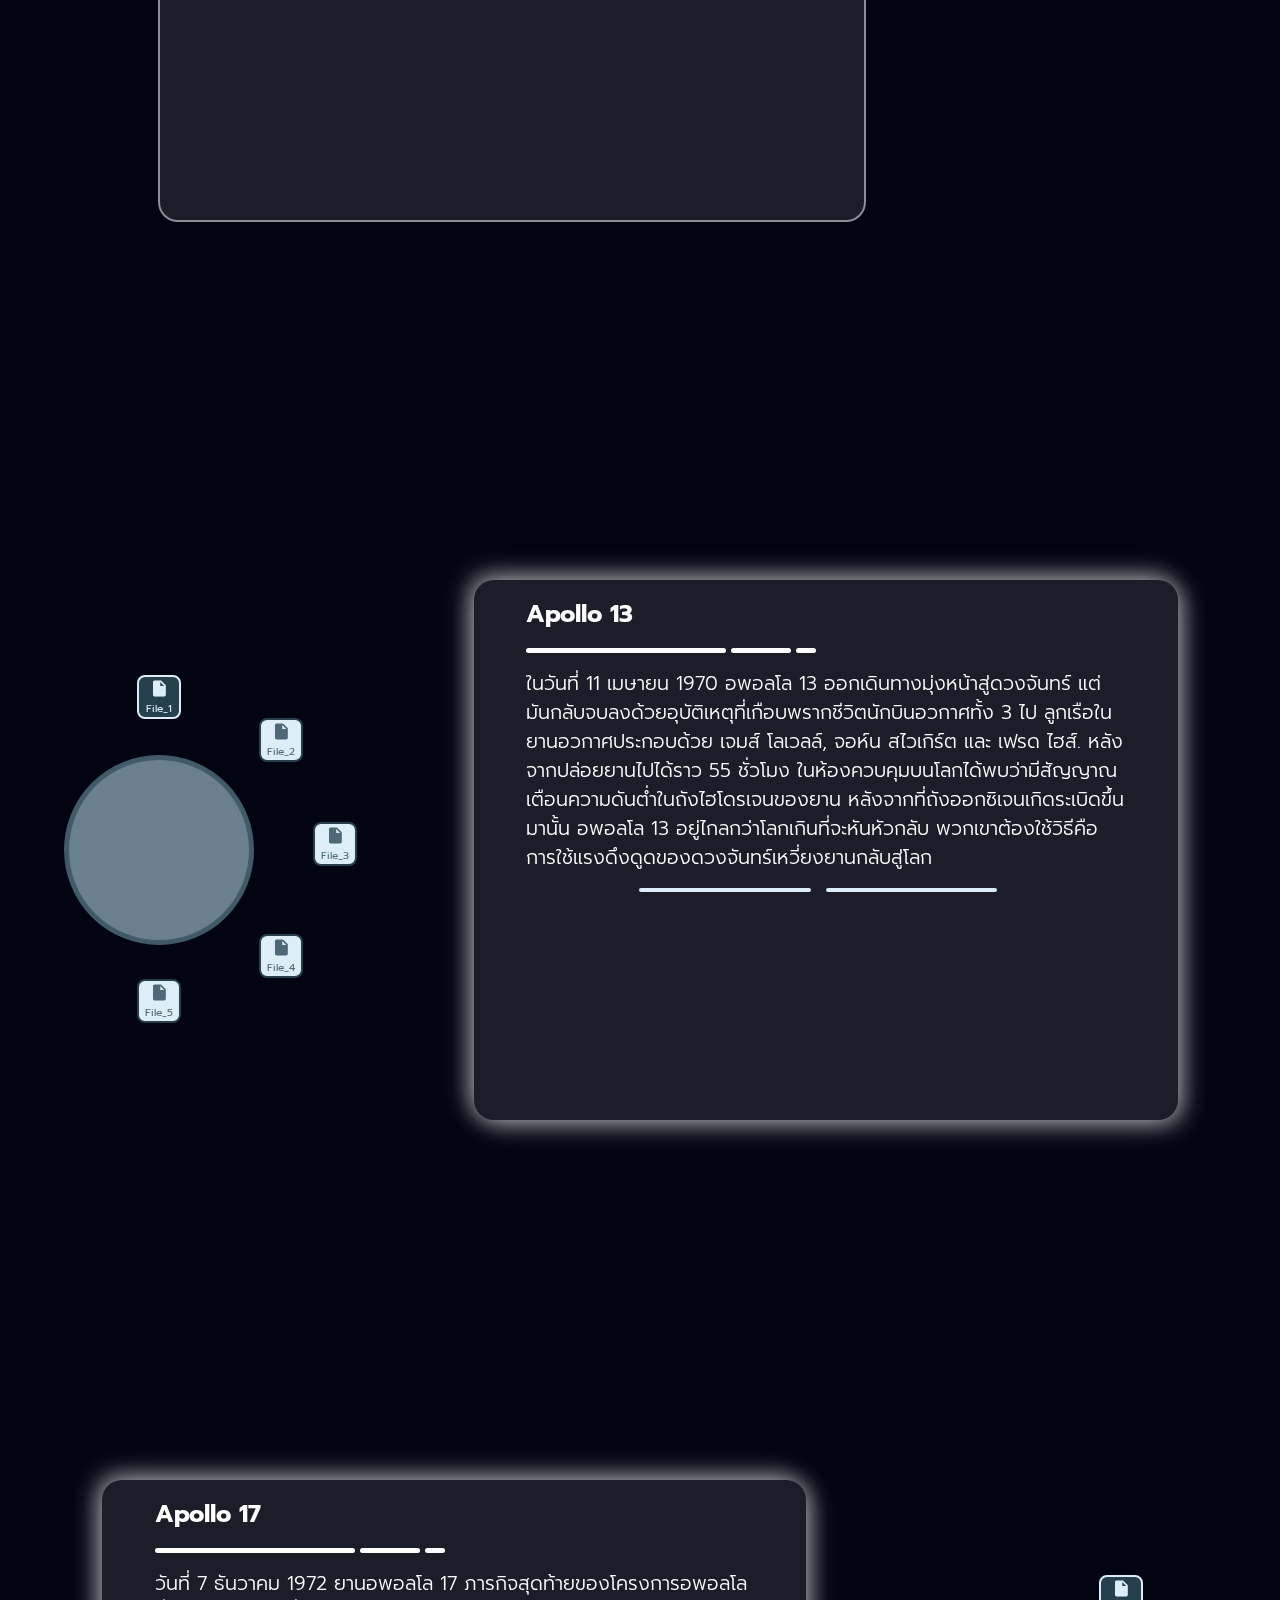
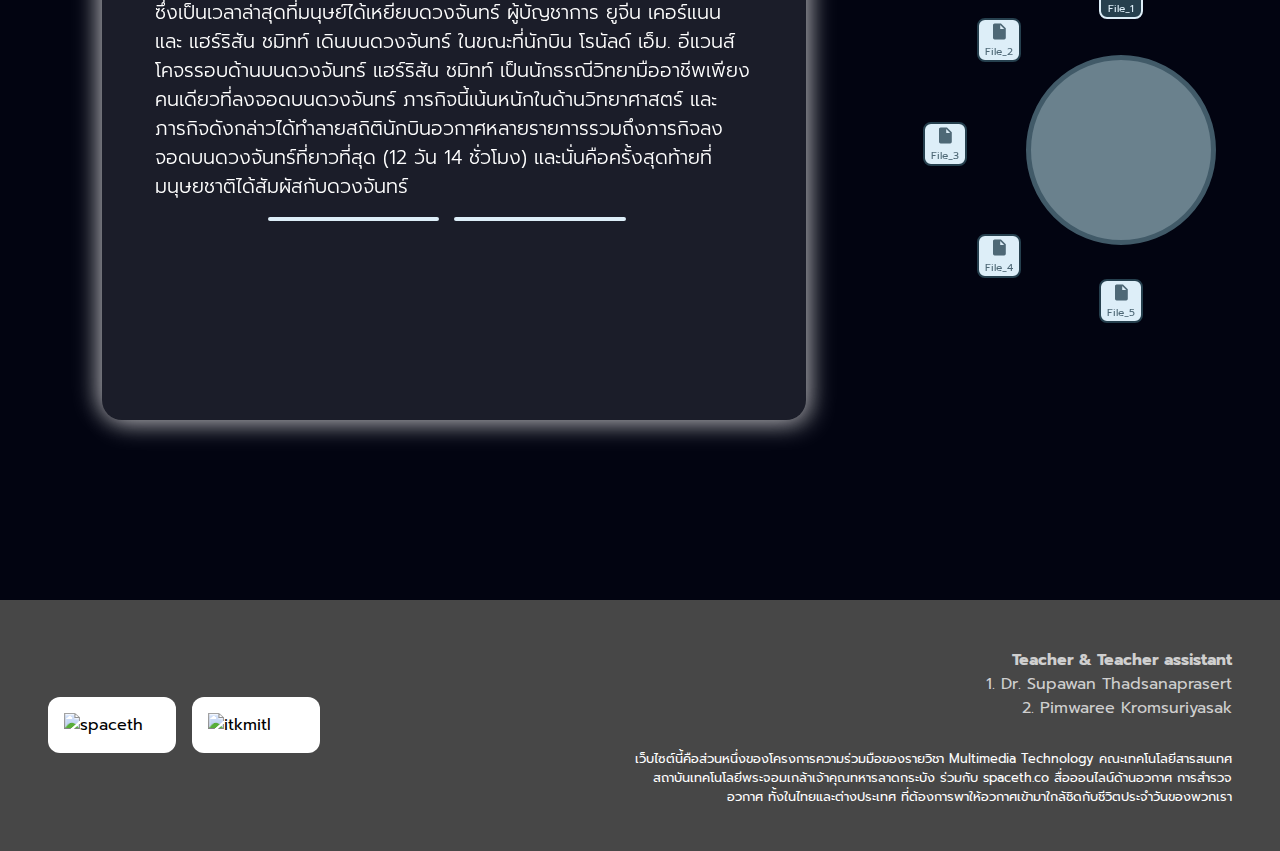
==== commit 61987599: "rocket" ====
--- a/Landingfinal.html
+++ b/Landingfinal.html
@@ -574,9 +574,9 @@
 </head>
 
 <body onscroll="rotateRocket()" id="landing">
-  <!-- <div id="rocket">
+  <div id="rocket">
     <img id="rkImg" src="https://cdn.discordapp.com/attachments/872285420862459946/967418032152522802/unknown.png" alt="">
-  </div> -->
+  </div>
   <div class="landing-container">
     <section class="landing-page" id="landing-page1">
 
@@ -1243,23 +1243,23 @@
 
   </div>
   <script>
-    // const rocket = document.getElementById("rkImg")
-    // function rotateRocket() {
-    //   let winScreen = 101.9771071800208 * window.innerHeight / 100
-    //   console.log(window.innerHeight)
-    //   let value = document.documentElement.scrollTop
-    //   let section = Math.floor(value / winScreen)
-    //   let scroll = (value % winScreen) / winScreen
-    //   let move = scroll * 60
-    //   let rotate = scroll * 90
-    //   if (section % 2 == 0) {
-    //     rocket.style.left = `calc(10% + ${move}%)`
-    //     rocket.style.transform = `rotateZ(calc(135deg + ${rotate}deg))`
-    //   } else {
-    //     rocket.style.left = `calc(70% - ${move}%)`
-    //     rocket.style.transform = `rotateZ(calc(225deg - ${rotate}deg))`
-    //   }
-    // }
+    const rocket = document.getElementById("rkImg")
+    function rotateRocket() {
+      let winScreen = 101.9771071800208 * window.innerHeight / 100
+      console.log(window.innerHeight)
+      let value = document.documentElement.scrollTop
+      let section = Math.floor(value / winScreen)
+      let scroll = (value % winScreen) / winScreen
+      let move = scroll * 60
+      let rotate = scroll * 90
+      if (section % 2 == 0) {
+        rocket.style.left = `calc(10% + ${move}%)`
+        rocket.style.transform = `rotateZ(calc(135deg + ${rotate}deg))`
+      } else {
+        rocket.style.left = `calc(70% - ${move}%)`
+        rocket.style.transform = `rotateZ(calc(225deg - ${rotate}deg))`
+      }
+    }
     let allbutpage1 = document.querySelector("#landing-page1").querySelectorAll(".landing-content-button-buttom-info")
     allconpage1 = document.querySelector("#landing-page1").querySelectorAll(".landing-content-container-page")
     allbutpage2 = document.querySelector("#landing-page2").querySelectorAll(".landing-content-button-buttom-info")
